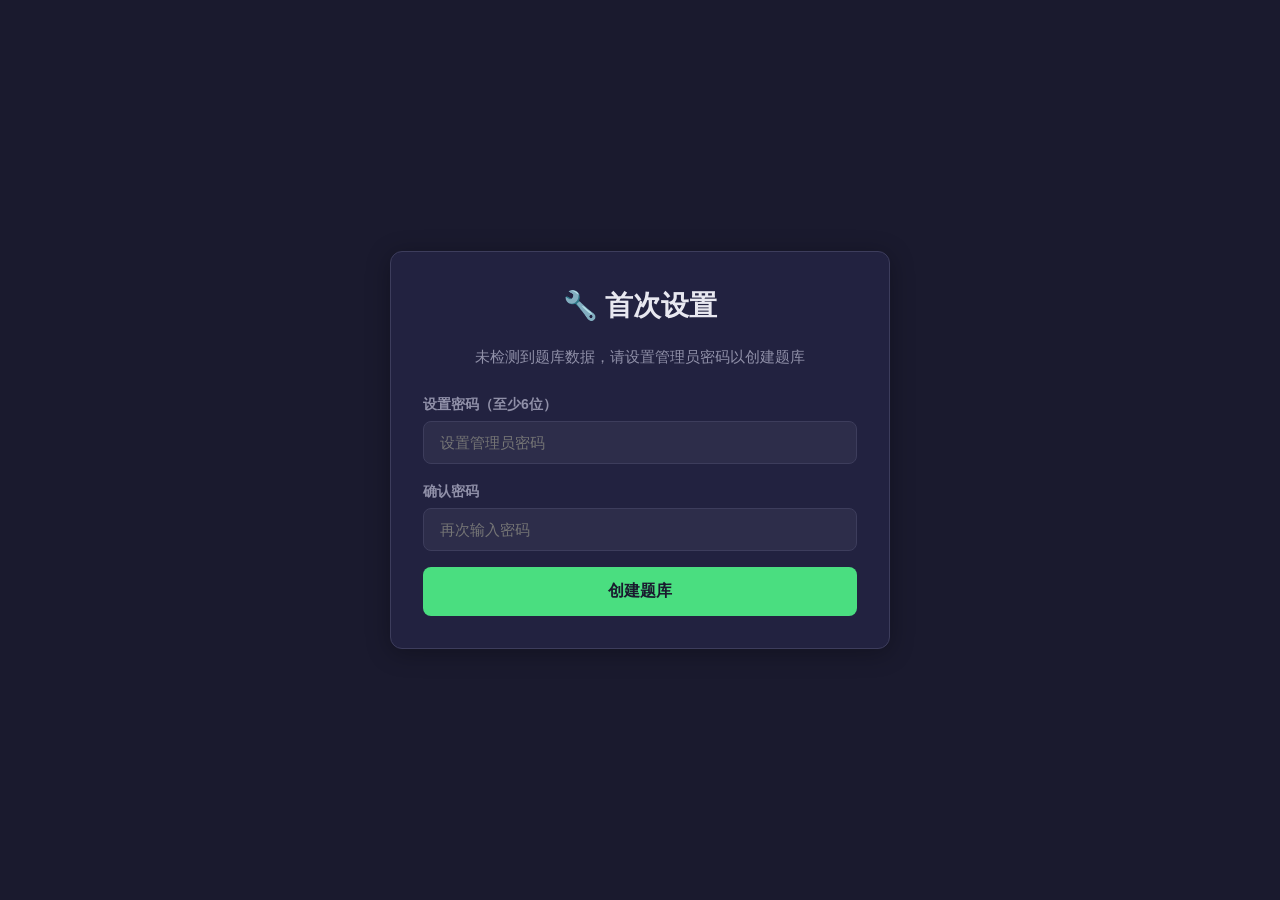
==== admin.html @ f70ece28 "feat: add admin panel and exam logic with encryption and credential verification - Implemented admin" ====
<!DOCTYPE html>
<html lang="zh-CN">
<head>
    <meta charset="UTF-8">
    <meta name="viewport" content="width=device-width, initial-scale=1.0">
    <title>管理面板 - 入群考试系统</title>
    <link rel="stylesheet" href="css/style.css">
</head>
<body>
    <!-- Loading -->
    <div id="loading-overlay" class="loading-overlay" style="display:none">
        <div class="spinner"></div>
        <p>处理中...</p>
    </div>

    <!-- Login Screen -->
    <section id="login-screen" class="screen">
        <div class="container">
            <div class="card login-card">
                <h1>🔐 管理员登录</h1>
                <p class="subtitle">输入管理员密码以管理题库</p>
                <div class="form-group">
                    <label for="login-password">管理员密码</label>
                    <input type="password" id="login-password" placeholder="请输入管理员密码">
                </div>
                <button id="login-btn" class="btn btn-primary btn-lg">登录</button>
                <p class="subtitle" style="margin-top:16px;margin-bottom:0"><a href="index.html">← 返回考试页面</a></p>
            </div>
        </div>
    </section>

    <!-- Setup Screen (First Time) -->
    <section id="setup-screen" class="screen">
        <div class="container">
            <div class="card setup-card">
                <h1>🔧 首次设置</h1>
                <p class="subtitle">未检测到题库数据，请设置管理员密码以创建题库</p>
                <div class="form-group">
                    <label for="setup-password">设置密码（至少6位）</label>
                    <input type="password" id="setup-password" placeholder="设置管理员密码" minlength="6">
                </div>
                <div class="form-group">
                    <label for="setup-password-confirm">确认密码</label>
                    <input type="password" id="setup-password-confirm" placeholder="再次输入密码">
                </div>
                <button id="setup-btn" class="btn btn-primary btn-lg">创建题库</button>
            </div>
        </div>
    </section>

    <!-- Dashboard -->
    <section id="dashboard" class="screen">
        <div class="container admin-container">
            <header class="admin-header">
                <h1>📋 考试管理面板</h1>
                <button onclick="location.reload()" class="btn btn-secondary btn-sm">退出登录</button>
            </header>

            <nav class="tab-nav">
                <button class="tab-btn active" data-tab="questions">📝 题库管理</button>
                <button class="tab-btn" data-tab="verify">🔍 凭证验证</button>
                <button class="tab-btn" data-tab="io">📦 导入导出</button>
            </nav>

            <!-- Tab: Questions -->
            <div id="tab-questions" class="tab-panel active">
                <div class="panel-header">
                    <span id="question-count">共 0 题</span>
                    <button id="add-question-btn" class="btn btn-primary btn-sm">+ 添加题目</button>
                </div>
                <div id="question-list" class="question-list"></div>
            </div>

            <!-- Tab: Verify -->
            <div id="tab-verify" class="tab-panel">
                <div class="card verify-card">
                    <h2>验证考生凭证</h2>
                    <p>输入考生提供的凭证码，验证其考试成绩真实性。凭证码格式：PASS-玩家ID-时间戳-签名</p>
                    <div class="form-group">
                        <label for="verify-code-input">凭证码</label>
                        <input type="text" id="verify-code-input" placeholder="PASS-PlayerID-1234567890-a1b2c3d4e5f6" autocomplete="off">
                    </div>
                    <button id="verify-btn" class="btn btn-primary">验证凭证</button>
                    <div id="verify-result" style="display:none"></div>
                </div>
            </div>

            <!-- Tab: Import/Export -->
            <div id="tab-io" class="tab-panel">
                <div class="card io-card">
                    <h2>导入题库</h2>
                    <p>从 JSON 文件导入题目。首次使用请导入 data/questions-initial.json 初始题库文件。</p>
                    <input type="file" id="import-file-input" accept=".json" style="display:none">
                    <button id="import-json-btn" class="btn btn-secondary">📂 选择 JSON 文件导入</button>

                    <hr class="divider">

                    <h2>导出加密文件</h2>
                    <p>生成加密的 exam.enc 和 bank.enc 文件。下载后替换 data/ 目录中的文件并部署即可生效。</p>
                    <button id="export-btn" class="btn btn-primary">🔒 导出加密文件</button>

                    <div class="deploy-steps">
                        <strong>部署步骤：</strong>
                        <ol>
                            <li>点击上方按钮导出，浏览器会下载 <code>exam.enc</code> 和 <code>bank.enc</code> 两个文件</li>
                            <li>将两个文件放入项目的 <code>data/</code> 目录中（替换旧文件）</li>
                            <li>提交并推送到 GitHub 仓库：<code>git add . &amp;&amp; git commit -m "更新题库" &amp;&amp; git push</code></li>
                            <li>GitHub Pages 自动部署完成后，考生即可使用新题库</li>
                        </ol>
                    </div>
                </div>
            </div>
        </div>
    </section>

    <!-- Question Edit Modal -->
    <div id="question-modal" class="modal">
        <div class="modal-content">
            <h2 id="modal-title">添加题目</h2>
            <div class="form-group">
                <label for="modal-category">分类</label>
                <select id="modal-category">
                    <option value="新人须知">新人须知</option>
                    <option value="基础要求">基础要求</option>
                    <option value="行为规则">行为规则</option>
                    <option value="重要规则">重要规则</option>
                    <option value="其他规定">其他规定</option>
                </select>
            </div>
            <div class="form-group">
                <label for="modal-stem">题干</label>
                <textarea id="modal-stem" rows="3" placeholder="请输入题目内容"></textarea>
            </div>
            <div class="options-edit">
                <p class="hint" style="margin-bottom:10px">选中左侧圆圈标记正确答案 ●</p>
                <div class="form-group option-edit-row">
                    <input type="radio" name="correct-answer" value="0" id="correct-0">
                    <label for="correct-0">A</label>
                    <input type="text" id="modal-option-0" placeholder="选项 A">
                </div>
                <div class="form-group option-edit-row">
                    <input type="radio" name="correct-answer" value="1" id="correct-1">
                    <label for="correct-1">B</label>
                    <input type="text" id="modal-option-1" placeholder="选项 B">
                </div>
                <div class="form-group option-edit-row">
                    <input type="radio" name="correct-answer" value="2" id="correct-2">
                    <label for="correct-2">C</label>
                    <input type="text" id="modal-option-2" placeholder="选项 C">
                </div>
                <div class="form-group option-edit-row">
                    <input type="radio" name="correct-answer" value="3" id="correct-3">
                    <label for="correct-3">D</label>
                    <input type="text" id="modal-option-3" placeholder="选项 D">
                </div>
            </div>
            <div class="modal-actions">
                <button id="modal-cancel-btn" class="btn btn-secondary">取消</button>
                <button id="modal-save-btn" class="btn btn-primary">保存</button>
            </div>
        </div>
    </div>

    <script src="js/crypto.js"></script>
    <script src="js/config.js"></script>
    <script src="js/admin.js"></script>
</body>
</html>
---- css/style.css ----
/* ===== CSS Variables ===== */
:root {
    --bg-color: #1a1a2e;
    --bg-card: #222240;
    --bg-lighter: #2d2d4a;
    --border-color: #3d3d5c;
    --text-color: #e8e8f0;
    --text-muted: #9090a8;
    --primary-color: #4ade80;
    --primary-dark: #22c55e;
    --primary-light: #86efac;
    --accent-color: #f59e0b;
    --danger-color: #f87171;
    --success-color: #4ade80;
    --error-color: #f87171;
    --font-main: 'Microsoft YaHei', 'PingFang SC', 'Noto Sans SC', sans-serif;
    --font-mono: 'Consolas', 'Courier New', monospace;
    --radius: 12px;
    --radius-sm: 8px;
    --shadow: 0 4px 24px rgba(0, 0, 0, 0.3);
}

/* ===== Reset & Base ===== */
*, *::before, *::after {
    box-sizing: border-box;
    margin: 0;
    padding: 0;
}

body {
    font-family: var(--font-main);
    background: var(--bg-color);
    color: var(--text-color);
    line-height: 1.6;
    min-height: 100vh;
    -webkit-font-smoothing: antialiased;
}

a { color: var(--primary-color); text-decoration: none; }
a:hover { text-decoration: underline; }

/* ===== Layout ===== */
.container {
    max-width: 720px;
    margin: 0 auto;
    padding: 20px;
}

.admin-container {
    max-width: 900px;
}

.screen {
    display: none;
}

.screen.active {
    display: block;
    animation: fadeIn 0.3s ease;
}

@keyframes fadeIn {
    from { opacity: 0; transform: translateY(10px); }
    to { opacity: 1; transform: translateY(0); }
}

/* Center screens for login/start/result */
#start-screen > .container,
#login-screen > .container,
#setup-screen > .container,
#result-screen > .container {
    min-height: 100vh;
    display: flex;
    align-items: center;
    justify-content: center;
}

/* ===== Cards ===== */
.card {
    background: var(--bg-card);
    border: 1px solid var(--border-color);
    border-radius: var(--radius);
    padding: 32px;
    box-shadow: var(--shadow);
}

.start-card, .login-card, .setup-card, .result-card {
    width: 100%;
    max-width: 500px;
    text-align: center;
}

/* ===== Typography ===== */
h1 {
    font-size: 28px;
    font-weight: 700;
    margin-bottom: 8px;
}

h2 {
    font-size: 22px;
    font-weight: 600;
    margin-bottom: 12px;
}

.subtitle {
    color: var(--text-muted);
    font-size: 15px;
    margin-bottom: 24px;
}

/* ===== Form Elements ===== */
.form-group {
    margin-bottom: 16px;
    text-align: left;
}

.form-group label {
    display: block;
    font-size: 14px;
    font-weight: 600;
    color: var(--text-muted);
    margin-bottom: 6px;
}

input[type="text"],
input[type="password"],
textarea,
select {
    width: 100%;
    padding: 12px 16px;
    background: var(--bg-lighter);
    border: 1px solid var(--border-color);
    border-radius: var(--radius-sm);
    color: var(--text-color);
    font-size: 15px;
    font-family: var(--font-main);
    outline: none;
    transition: border-color 0.2s;
}

input:focus, textarea:focus, select:focus {
    border-color: var(--primary-color);
}

textarea {
    resize: vertical;
    min-height: 80px;
}

select {
    cursor: pointer;
    appearance: auto;
}

/* ===== Buttons ===== */
.btn {
    display: inline-flex;
    align-items: center;
    justify-content: center;
    gap: 6px;
    padding: 10px 22px;
    border: none;
    border-radius: var(--radius-sm);
    font-size: 15px;
    font-weight: 600;
    font-family: var(--font-main);
    cursor: pointer;
    transition: all 0.2s;
    text-decoration: none;
}

.btn:hover { filter: brightness(1.1); transform: translateY(-1px); }
.btn:active { transform: translateY(0); }
.btn:disabled { opacity: 0.5; cursor: not-allowed; transform: none; }

.btn-sm { padding: 6px 14px; font-size: 13px; }
.btn-lg { padding: 14px 32px; font-size: 16px; width: 100%; }

.btn-primary { background: var(--primary-color); color: var(--bg-color); }
.btn-secondary { background: var(--bg-lighter); color: var(--text-color); border: 1px solid var(--border-color); }
.btn-accent { background: var(--accent-color); color: #1a1a2e; }
.btn-danger { background: var(--danger-color); color: #fff; }

.btn-icon {
    background: none;
    border: none;
    cursor: pointer;
    padding: 4px 8px;
    border-radius: 6px;
    font-size: 16px;
    transition: background 0.2s;
}
.btn-icon:hover { background: var(--bg-lighter); }

/* ===== Start Screen ===== */
.start-card h1 { margin-bottom: 4px; }

.exam-info {
    display: flex;
    flex-wrap: wrap;
    justify-content: center;
    gap: 10px;
    margin-top: 24px;
}

.info-item {
    padding: 8px 16px;
    background: var(--bg-lighter);
    border-radius: 20px;
    font-size: 14px;
    color: var(--text-muted);
}

/* ===== Exam Screen ===== */
.exam-card {
    margin-top: 20px;
}

.exam-header {
    display: flex;
    align-items: center;
    justify-content: space-between;
    margin-bottom: 12px;
}

.exam-header span:first-child {
    font-weight: 700;
    font-size: 16px;
}

.category-tag {
    display: inline-block;
    padding: 3px 10px;
    border-radius: 12px;
    font-size: 12px;
    background: var(--primary-dark);
    color: #fff;
}

/* Progress Bar */
.progress-bar {
    width: 100%;
    height: 6px;
    background: var(--bg-lighter);
    border-radius: 3px;
    overflow: hidden;
    margin-bottom: 6px;
}

.progress-fill {
    height: 100%;
    background: linear-gradient(90deg, var(--primary-color), var(--primary-light));
    border-radius: 3px;
    transition: width 0.3s ease;
    width: 0%;
}

.progress-text {
    font-size: 13px;
    color: var(--text-muted);
    text-align: right;
    margin-bottom: 20px;
}

/* Question */
.question-stem {
    font-size: 18px;
    font-weight: 600;
    line-height: 1.6;
    margin-bottom: 20px;
    color: var(--text-color);
}

/* Options */
.options-container {
    margin-bottom: 24px;
}

.option {
    display: flex;
    align-items: center;
    padding: 14px 18px;
    margin-bottom: 10px;
    border: 2px solid var(--border-color);
    border-radius: 10px;
    cursor: pointer;
    transition: all 0.2s ease;
    user-select: none;
}

.option:hover {
    border-color: var(--primary-color);
    background: rgba(74, 222, 128, 0.05);
}

.option.selected {
    border-color: var(--primary-color);
    background: rgba(74, 222, 128, 0.1);
}

.option-label {
    display: flex;
    align-items: center;
    justify-content: center;
    width: 32px;
    height: 32px;
    border-radius: 50%;
    background: var(--bg-lighter);
    margin-right: 14px;
    font-weight: bold;
    font-size: 14px;
    flex-shrink: 0;
    transition: all 0.2s;
}

.option.selected .option-label {
    background: var(--primary-color);
    color: var(--bg-color);
}

.option-text {
    word-break: break-word;
    line-height: 1.5;
    font-size: 15px;
}

/* Question Navigation */
.exam-controls {
    display: flex;
    align-items: center;
    gap: 12px;
    flex-wrap: wrap;
}

.question-nav {
    display: flex;
    gap: 5px;
    flex-wrap: wrap;
    justify-content: center;
    flex: 1;
}

.nav-dot {
    width: 28px;
    height: 28px;
    display: flex;
    align-items: center;
    justify-content: center;
    border-radius: 50%;
    font-size: 11px;
    cursor: pointer;
    border: 2px solid var(--border-color);
    background: var(--bg-color);
    color: var(--text-muted);
    transition: all 0.2s;
}

.nav-dot.current {
    border-color: var(--primary-color);
    background: var(--primary-color);
    color: var(--bg-color);
    font-weight: bold;
}

.nav-dot.answered {
    border-color: var(--primary-color);
    color: var(--primary-color);
}

.nav-dot:hover {
    border-color: var(--primary-light);
}

/* ===== Result Screen ===== */
.result-card { max-width: 560px; }

.result-status {
    font-size: 28px;
    margin-bottom: 8px;
}
.result-status.pass { color: var(--success-color); }
.result-status.fail { color: var(--error-color); }

.score-display {
    text-align: center;
    margin: 20px 0;
}

.score-number {
    font-size: 80px;
    font-weight: 800;
    line-height: 1;
}

.score-label {
    font-size: 24px;
    color: var(--text-muted);
    margin-left: 4px;
}

.result-correct {
    text-align: center;
    color: var(--text-muted);
    font-size: 16px;
    margin-bottom: 8px;
}

.result-message {
    text-align: center;
    color: var(--text-muted);
    font-size: 15px;
    line-height: 1.6;
}

/* Credential */
.credential-section {
    margin-top: 28px;
    text-align: left;
}

.credential-info {
    margin-bottom: 12px;
}
.credential-info p {
    margin: 4px 0;
    font-size: 14px;
    color: var(--text-muted);
}
.credential-info strong {
    color: var(--text-color);
}

.credential-code-box {
    background: var(--bg-color);
    border: 1px solid var(--border-color);
    border-radius: var(--radius-sm);
    padding: 16px;
    margin: 16px 0;
}
.credential-code-box label {
    font-size: 13px;
    color: var(--text-muted);
    display: block;
    margin-bottom: 8px;
}
.credential-code-box code {
    display: block;
    padding: 12px;
    background: #0d1117;
    border: 1px solid #30363d;
    border-radius: 6px;
    font-family: var(--font-mono);
    font-size: 14px;
    color: #58a6ff;
    word-break: break-all;
    user-select: all;
}

.credential-actions {
    display: flex;
    gap: 12px;
    margin-top: 16px;
    flex-wrap: wrap;
}
.credential-actions .btn { flex: 1; min-width: 160px; }

.credential-hint {
    margin-top: 16px;
    text-align: center;
    color: var(--text-muted);
    font-size: 13px;
}

.fail-section {
    margin-top: 28px;
    text-align: center;
}

/* ===== Admin: Login & Setup ===== */
.login-card h1, .setup-card h1 {
    margin-bottom: 16px;
}

/* ===== Admin: Dashboard ===== */
.admin-header {
    display: flex;
    align-items: center;
    justify-content: space-between;
    margin-bottom: 24px;
    padding-bottom: 16px;
    border-bottom: 1px solid var(--border-color);
}
.admin-header h1 { margin-bottom: 0; font-size: 24px; }

/* Tabs */
.tab-nav {
    display: flex;
    gap: 4px;
    margin-bottom: 24px;
    border-bottom: 2px solid var(--border-color);
    overflow-x: auto;
}

.tab-btn {
    padding: 10px 20px;
    background: none;
    border: none;
    color: var(--text-muted);
    cursor: pointer;
    font-size: 15px;
    font-family: var(--font-main);
    border-bottom: 2px solid transparent;
    margin-bottom: -2px;
    transition: all 0.2s;
    white-space: nowrap;
}
.tab-btn:hover { color: var(--text-color); }
.tab-btn.active {
    color: var(--primary-color);
    border-bottom-color: var(--primary-color);
}

.tab-panel { display: none; }
.tab-panel.active { display: block; animation: fadeIn 0.2s ease; }

/* Panel Header */
.panel-header {
    display: flex;
    align-items: center;
    justify-content: space-between;
    margin-bottom: 16px;
}
.panel-header span {
    color: var(--text-muted);
    font-size: 14px;
}

/* Question List */
.question-list {
    display: flex;
    flex-direction: column;
    gap: 12px;
}

.question-item {
    background: var(--bg-card);
    border: 1px solid var(--border-color);
    border-radius: var(--radius-sm);
    padding: 16px;
    transition: border-color 0.2s;
}
.question-item:hover { border-color: var(--primary-dark); }

.question-item-header {
    display: flex;
    align-items: center;
    gap: 10px;
    margin-bottom: 8px;
}

.question-index {
    font-weight: bold;
    color: var(--text-muted);
    font-size: 14px;
    min-width: 32px;
}

.question-category-tag {
    display: inline-block;
    padding: 2px 8px;
    border-radius: 4px;
    font-size: 12px;
    background: var(--primary-dark);
    color: #fff;
}

.question-actions {
    margin-left: auto;
    display: flex;
    gap: 4px;
}

.question-stem-preview {
    font-size: 15px;
    color: var(--text-color);
    margin-bottom: 10px;
    line-height: 1.5;
}

.question-options-preview {
    display: grid;
    grid-template-columns: 1fr 1fr;
    gap: 4px 20px;
    font-size: 13px;
    color: var(--text-muted);
    line-height: 1.4;
}
.question-options-preview span {
    word-break: break-word;
}
.correct-option {
    color: var(--primary-color);
    font-weight: 600;
}

.empty-state {
    text-align: center;
    padding: 60px 20px;
    color: var(--text-muted);
}
.empty-state p:first-child {
    font-size: 18px;
    margin-bottom: 8px;
}

/* ===== Admin: Modal ===== */
.modal {
    display: none;
    position: fixed;
    top: 0; left: 0; right: 0; bottom: 0;
    background: rgba(0, 0, 0, 0.6);
    z-index: 1000;
    align-items: center;
    justify-content: center;
    padding: 20px;
}
.modal.show { display: flex; }

.modal-content {
    background: var(--bg-card);
    border: 1px solid var(--border-color);
    border-radius: var(--radius);
    padding: 28px;
    width: 100%;
    max-width: 600px;
    max-height: 90vh;
    overflow-y: auto;
    box-shadow: 0 8px 40px rgba(0, 0, 0, 0.5);
}
.modal-content h2 { margin-bottom: 20px; }

.options-edit {
    margin-bottom: 16px;
}

.option-edit-row {
    display: flex;
    align-items: center;
    gap: 10px;
    margin-bottom: 10px;
}
.option-edit-row input[type="radio"] {
    width: auto;
    margin: 0;
    cursor: pointer;
    accent-color: var(--primary-color);
}
.option-edit-row > label {
    font-weight: bold;
    min-width: 20px;
    margin-bottom: 0;
}
.option-edit-row input[type="text"] {
    flex: 1;
}

.hint {
    font-size: 13px;
    color: var(--text-muted);
    margin-top: 4px;
}

.modal-actions {
    display: flex;
    gap: 12px;
    justify-content: flex-end;
    margin-top: 20px;
}

/* ===== Admin: Verify ===== */
.verify-card h2, .io-card h2 {
    margin-bottom: 8px;
}
.verify-card > p, .io-card > p {
    color: var(--text-muted);
    font-size: 14px;
    margin-bottom: 20px;
}

.verify-success, .verify-fail {
    display: flex;
    align-items: flex-start;
    gap: 16px;
    padding: 20px;
    border-radius: 10px;
    margin-top: 20px;
}
.verify-success {
    background: rgba(74, 222, 128, 0.08);
    border: 1px solid rgba(74, 222, 128, 0.25);
}
.verify-fail {
    background: rgba(248, 113, 113, 0.08);
    border: 1px solid rgba(248, 113, 113, 0.25);
}
.verify-icon { font-size: 36px; flex-shrink: 0; }
.verify-info h3 { margin: 0 0 8px; font-size: 18px; }
.verify-info p { margin: 4px 0; font-size: 14px; color: var(--text-muted); }
.verify-info strong { color: var(--text-color); }
.verify-success h3 { color: var(--success-color); }
.verify-fail h3 { color: var(--error-color); }

/* ===== Admin: IO ===== */
.divider {
    border: none;
    border-top: 1px solid var(--border-color);
    margin: 28px 0;
}

.deploy-steps {
    background: var(--bg-lighter);
    border-radius: var(--radius-sm);
    padding: 16px 20px;
    margin-top: 16px;
    font-size: 14px;
    color: var(--text-muted);
    line-height: 1.8;
}
.deploy-steps ol { padding-left: 20px; }
.deploy-steps code {
    background: var(--bg-color);
    padding: 2px 6px;
    border-radius: 4px;
    font-family: var(--font-mono);
    font-size: 13px;
    color: var(--primary-color);
}

/* ===== Toast ===== */
.toast {
    position: fixed;
    top: -60px;
    left: 50%;
    transform: translateX(-50%);
    padding: 12px 24px;
    border-radius: var(--radius-sm);
    font-size: 14px;
    font-weight: 600;
    z-index: 10000;
    transition: top 0.3s ease;
    white-space: nowrap;
    max-width: 90vw;
    text-align: center;
}
.toast.show { top: 20px; }
.toast.success { background: #065f46; color: #6ee7b7; border: 1px solid #059669; }
.toast.error { background: #7f1d1d; color: #fca5a5; border: 1px solid #b91c1c; }

/* ===== Loading ===== */
.loading-overlay {
    position: fixed;
    top: 0; left: 0; right: 0; bottom: 0;
    background: rgba(0, 0, 0, 0.7);
    display: flex;
    flex-direction: column;
    align-items: center;
    justify-content: center;
    z-index: 9999;
    color: var(--text-color);
    gap: 16px;
}

.spinner {
    width: 44px;
    height: 44px;
    border: 4px solid rgba(255, 255, 255, 0.15);
    border-top-color: var(--primary-color);
    border-radius: 50%;
    animation: spin 0.8s linear infinite;
}

@keyframes spin { to { transform: rotate(360deg); } }

/* ===== Footer ===== */
.site-footer {
    text-align: center;
    padding: 40px 20px;
}
.admin-link {
    color: var(--text-muted);
    text-decoration: none;
    font-size: 13px;
    opacity: 0.4;
    transition: opacity 0.2s;
}
.admin-link:hover { opacity: 1; text-decoration: none; }

/* ===== Responsive ===== */
@media (max-width: 640px) {
    .container { padding: 12px; }
    .card { padding: 20px; }
    h1 { font-size: 22px; }

    .exam-controls { justify-content: center; }
    .question-nav { order: 3; width: 100%; }

    .question-options-preview { grid-template-columns: 1fr; }

    .credential-actions { flex-direction: column; }
    .credential-actions .btn { min-width: auto; }

    .admin-header { flex-direction: column; gap: 12px; text-align: center; }
    .tab-btn { padding: 8px 14px; font-size: 14px; }

    .modal-content { padding: 20px; }
    .option-edit-row { flex-wrap: wrap; }

    .score-number { font-size: 60px; }

    .option { padding: 12px 14px; }
}
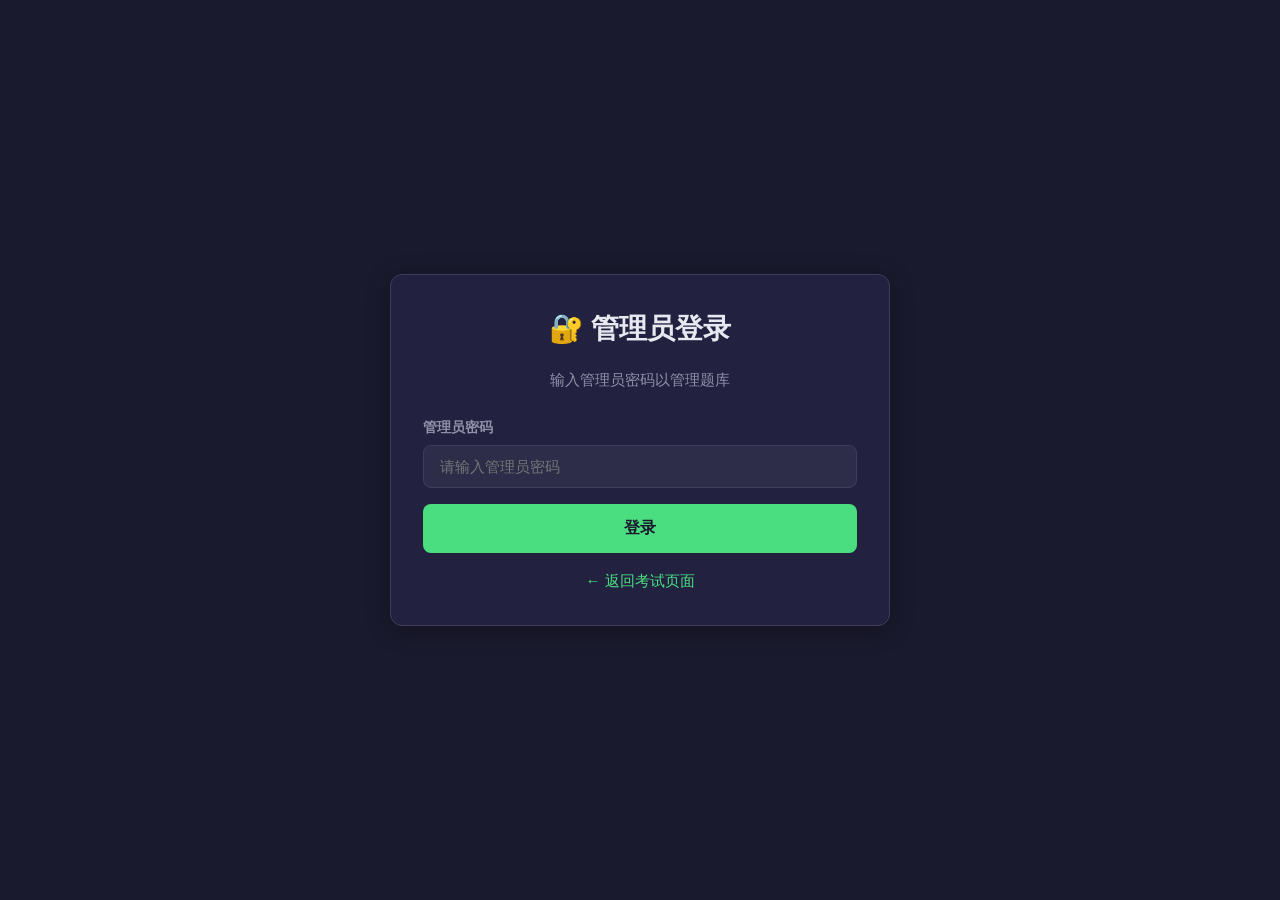
==== commit cb25df6a: "feat: Implement GitHub sync functionality with Cloudflare Worker - Added GitHubSync module for manag" ====
--- a/admin.html
+++ b/admin.html
@@ -60,6 +60,7 @@
                 <button class="tab-btn active" data-tab="questions">📝 题库管理</button>
                 <button class="tab-btn" data-tab="verify">🔍 凭证验证</button>
                 <button class="tab-btn" data-tab="io">📦 导入导出</button>
+                <button class="tab-btn" data-tab="sync">☁️ 云端同步</button>
             </nav>
 
             <!-- Tab: Questions -->
@@ -95,17 +96,46 @@
 
                     <hr class="divider">
 
-                    <h2>导出加密文件</h2>
-                    <p>生成加密的 exam.enc 和 bank.enc 文件。下载后替换 data/ 目录中的文件并部署即可生效。</p>
-                    <button id="export-btn" class="btn btn-primary">🔒 导出加密文件</button>
+                    <h2>导出 / 发布题库</h2>
+                    <p>加密并发布题库。如已配置云端同步，将直接推送到 GitHub；否则下载到本地。</p>
+                    <span id="sync-status-badge" class="sync-badge disconnected">未配置</span>
+                    <button id="export-btn" class="btn btn-primary">🔒 加密并发布</button>
 
                     <div class="deploy-steps">
-                        <strong>部署步骤：</strong>
+                        <strong>工作模式：</strong>
                         <ol>
-                            <li>点击上方按钮导出，浏览器会下载 <code>exam.enc</code> 和 <code>bank.enc</code> 两个文件</li>
-                            <li>将两个文件放入项目的 <code>data/</code> 目录中（替换旧文件）</li>
-                            <li>提交并推送到 GitHub 仓库：<code>git add . &amp;&amp; git commit -m "更新题库" &amp;&amp; git push</code></li>
-                            <li>GitHub Pages 自动部署完成后，考生即可使用新题库</li>
+                            <li><strong>云端模式</strong>（推荐）：在「☁️ 云端同步」页配置 Worker 后，点击上方按钮直接推送到 GitHub，Pages 1-2 分钟后自动更新</li>
+                            <li><strong>本地模式</strong>：未配置 Worker 时，下载文件 → 放入 data/ → git push</li>
+                        </ol>
+                    </div>
+                </div>
+            </div>
+
+            <!-- Tab: Sync -->
+            <div id="tab-sync" class="tab-panel">
+                <div class="card sync-card">
+                    <h2>☁️ 云端同步配置</h2>
+                    <p>配置 Cloudflare Worker 代理后，导出操作将直接推送到 GitHub 仓库，无需手动下载和 git push。</p>
+                    <div id="sync-current-info" class="sync-info"></div>
+                    <div class="form-group">
+                        <label for="sync-worker-url">Worker 地址</label>
+                        <input type="url" id="sync-worker-url" placeholder="https://exam-sync.your-subdomain.workers.dev">
+                    </div>
+                    <div class="form-group">
+                        <label for="sync-admin-secret">管理员通信密钥</label>
+                        <input type="password" id="sync-admin-secret" placeholder="与 Worker 环境变量 ADMIN_SECRET 一致">
+                    </div>
+                    <div class="btn-group">
+                        <button id="sync-save-btn" class="btn btn-primary">保存配置</button>
+                        <button id="sync-test-btn" class="btn btn-secondary">测试连接</button>
+                        <button id="sync-clear-btn" class="btn btn-danger">清除配置</button>
+                    </div>
+                    <div class="deploy-steps" style="margin-top: 20px">
+                        <strong>工作原理：</strong>
+                        <ol>
+                            <li>Cloudflare Worker 持有 GitHub PAT，浏览器不接触 token</li>
+                            <li>管理员通信密钥用于验证请求身份，防止他人调用 Worker</li>
+                            <li>导出时数据流：浏览器 → Worker → GitHub API → 仓库 → Pages 自动部署</li>
                         </ol>
                     </div>
                 </div>
@@ -163,6 +193,7 @@
 
     <script src="js/crypto.js"></script>
     <script src="js/config.js"></script>
+    <script src="js/github-sync.js"></script>
     <script src="js/admin.js"></script>
 </body>
 </html>
--- a/css/style.css
+++ b/css/style.css
@@ -757,6 +757,34 @@
 .toast.success { background: #065f46; color: #6ee7b7; border: 1px solid #059669; }
 .toast.error { background: #7f1d1d; color: #fca5a5; border: 1px solid #b91c1c; }
 
+/* ===== Sync Status Badge ===== */
+.sync-badge {
+    display: inline-block;
+    padding: 4px 12px;
+    border-radius: 20px;
+    font-size: 12px;
+    font-weight: 600;
+    margin-bottom: 12px;
+}
+.sync-badge.connected { background: #065f46; color: #6ee7b7; }
+.sync-badge.disconnected { background: #44403c; color: #a8a29e; }
+
+.sync-info { margin-bottom: 16px; }
+.sync-info code {
+    background: var(--bg-lighter);
+    padding: 2px 6px;
+    border-radius: 4px;
+    font-family: var(--font-mono);
+    font-size: 12px;
+    word-break: break-all;
+}
+
+.sync-card .btn-group {
+    display: flex;
+    gap: 10px;
+    flex-wrap: wrap;
+}
+
 /* ===== Loading ===== */
 .loading-overlay {
     position: fixed;
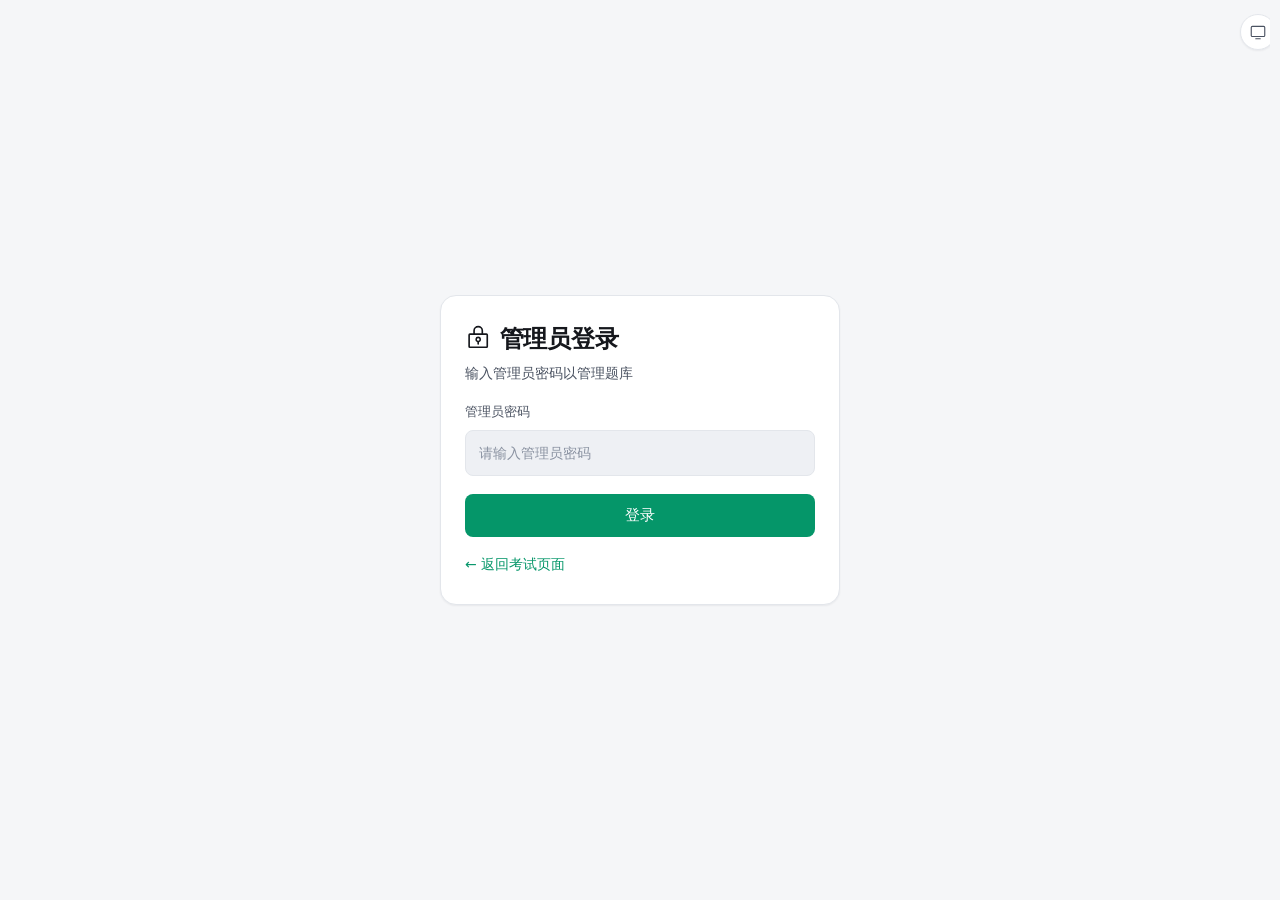
==== commit a357bd03: "前端视觉重写：设计令牌 + 内联 SVG 图标 + 浅深主题 css/style.css 整文件重写为设计令牌驱动（浅/深双主题、系统字体栈 + 等宽数字），emoji 全部替换为内联 Phospho" ====
--- a/admin.html
+++ b/admin.html
@@ -4,9 +4,15 @@
     <meta charset="UTF-8">
     <meta name="viewport" content="width=device-width, initial-scale=1.0">
     <title>管理面板 - 入群考试系统</title>
+    <meta name="color-scheme" content="light dark">
+    <meta name="theme-color" content="#f5f6f8" media="(prefers-color-scheme: light)">
+    <meta name="theme-color" content="#0e1013" media="(prefers-color-scheme: dark)">
+    <link rel="icon" href="data:image/svg+xml,%3Csvg xmlns='http://www.w3.org/2000/svg' viewBox='0 0 256 256'%3E%3Crect width='256' height='256' rx='56' fill='%23059669'/%3E%3Cpath d='M72 132l40 40 72-88' fill='none' stroke='%23fff' stroke-width='24' stroke-linecap='round' stroke-linejoin='round'/%3E%3C/svg%3E">
     <link rel="stylesheet" href="css/style.css">
+    <script src="js/theme.js"></script>
 </head>
 <body>
+<svg class="icon-sprite" aria-hidden="true"><symbol id="i-cube" viewBox="0 0 256 256"><path fill="currentColor" d="m223.68 66.15l-88-48.15a15.88 15.88 0 0 0-15.36 0l-88 48.17a16 16 0 0 0-8.32 14v95.64a16 16 0 0 0 8.32 14l88 48.17a15.88 15.88 0 0 0 15.36 0l88-48.17a16 16 0 0 0 8.32-14V80.18a16 16 0 0 0-8.32-14.03M128 32l80.34 44L128 120L47.66 76ZM40 90l80 43.78v85.79l-80-43.75Zm96 129.57v-85.75L216 90v85.78Z"/></symbol><symbol id="i-list-checks" viewBox="0 0 256 256"><path fill="currentColor" d="M224 128a8 8 0 0 1-8 8h-88a8 8 0 0 1 0-16h88a8 8 0 0 1 8 8m-96-56h88a8 8 0 0 0 0-16h-88a8 8 0 0 0 0 16m88 112h-88a8 8 0 0 0 0 16h88a8 8 0 0 0 0-16M82.34 42.34L56 68.69L45.66 58.34a8 8 0 0 0-11.32 11.32l16 16a8 8 0 0 0 11.32 0l32-32a8 8 0 0 0-11.32-11.32m0 64L56 132.69l-10.34-10.35a8 8 0 0 0-11.32 11.32l16 16a8 8 0 0 0 11.32 0l32-32a8 8 0 0 0-11.32-11.32m0 64L56 196.69l-10.34-10.35a8 8 0 0 0-11.32 11.32l16 16a8 8 0 0 0 11.32 0l32-32a8 8 0 0 0-11.32-11.32"/></symbol><symbol id="i-seal-check" viewBox="0 0 256 256"><path fill="currentColor" d="M225.86 102.82c-3.77-3.94-7.67-8-9.14-11.57c-1.36-3.27-1.44-8.69-1.52-13.94c-.15-9.76-.31-20.82-8-28.51s-18.75-7.85-28.51-8c-5.25-.08-10.67-.16-13.94-1.52c-3.56-1.47-7.63-5.37-11.57-9.14C146.28 23.51 138.44 16 128 16s-18.27 7.51-25.18 14.14c-3.94 3.77-8 7.67-11.57 9.14c-3.25 1.36-8.69 1.44-13.94 1.52c-9.76.15-20.82.31-28.51 8s-7.8 18.75-8 28.51c-.08 5.25-.16 10.67-1.52 13.94c-1.47 3.56-5.37 7.63-9.14 11.57C23.51 109.72 16 117.56 16 128s7.51 18.27 14.14 25.18c3.77 3.94 7.67 8 9.14 11.57c1.36 3.27 1.44 8.69 1.52 13.94c.15 9.76.31 20.82 8 28.51s18.75 7.85 28.51 8c5.25.08 10.67.16 13.94 1.52c3.56 1.47 7.63 5.37 11.57 9.14c6.9 6.63 14.74 14.14 25.18 14.14s18.27-7.51 25.18-14.14c3.94-3.77 8-7.67 11.57-9.14c3.27-1.36 8.69-1.44 13.94-1.52c9.76-.15 20.82-.31 28.51-8s7.85-18.75 8-28.51c.08-5.25.16-10.67 1.52-13.94c1.47-3.56 5.37-7.63 9.14-11.57c6.63-6.9 14.14-14.74 14.14-25.18s-7.51-18.27-14.14-25.18m-11.55 39.29c-4.79 5-9.75 10.17-12.38 16.52c-2.52 6.1-2.63 13.07-2.73 19.82c-.1 7-.21 14.33-3.32 17.43s-10.39 3.22-17.43 3.32c-6.75.1-13.72.21-19.82 2.73c-6.35 2.63-11.52 7.59-16.52 12.38S132 224 128 224s-9.15-4.92-14.11-9.69s-10.17-9.75-16.52-12.38c-6.1-2.52-13.07-2.63-19.82-2.73c-7-.1-14.33-.21-17.43-3.32s-3.22-10.39-3.32-17.43c-.1-6.75-.21-13.72-2.73-19.82c-2.63-6.35-7.59-11.52-12.38-16.52S32 132 32 128s4.92-9.15 9.69-14.11s9.75-10.17 12.38-16.52c2.52-6.1 2.63-13.07 2.73-19.82c.1-7 .21-14.33 3.32-17.43s10.39-3.22 17.43-3.32c6.75-.1 13.72-.21 19.82-2.73c6.35-2.63 11.52-7.59 16.52-12.38S124 32 128 32s9.15 4.92 14.11 9.69s10.17 9.75 16.52 12.38c6.1 2.52 13.07 2.63 19.82 2.73c7 .1 14.33.21 17.43 3.32s3.22 10.39 3.32 17.43c.1 6.75.21 13.72 2.73 19.82c2.63 6.35 7.59 11.52 12.38 16.52S224 124 224 128s-4.92 9.15-9.69 14.11m-40.65-43.77a8 8 0 0 1 0 11.32l-56 56a8 8 0 0 1-11.32 0l-24-24a8 8 0 0 1 11.32-11.32L112 148.69l50.34-50.35a8 8 0 0 1 11.32 0"/></symbol><symbol id="i-check-circle" viewBox="0 0 256 256"><path fill="currentColor" d="M173.66 98.34a8 8 0 0 1 0 11.32l-56 56a8 8 0 0 1-11.32 0l-24-24a8 8 0 0 1 11.32-11.32L112 148.69l50.34-50.35a8 8 0 0 1 11.32 0M232 128A104 104 0 1 1 128 24a104.11 104.11 0 0 1 104 104m-16 0a88 88 0 1 0-88 88a88.1 88.1 0 0 0 88-88"/></symbol><symbol id="i-copy" viewBox="0 0 256 256"><path fill="currentColor" d="M216 32H88a8 8 0 0 0-8 8v40H40a8 8 0 0 0-8 8v128a8 8 0 0 0 8 8h128a8 8 0 0 0 8-8v-40h40a8 8 0 0 0 8-8V40a8 8 0 0 0-8-8m-56 176H48V96h112Zm48-48h-32V88a8 8 0 0 0-8-8H96V48h112Z"/></symbol><symbol id="i-image" viewBox="0 0 256 256"><path fill="currentColor" d="M216 40H40a16 16 0 0 0-16 16v144a16 16 0 0 0 16 16h176a16 16 0 0 0 16-16V56a16 16 0 0 0-16-16m0 16v102.75l-26.07-26.06a16 16 0 0 0-22.63 0l-20 20l-44-44a16 16 0 0 0-22.62 0L40 149.37V56ZM40 172l52-52l80 80H40Zm176 28h-21.37l-36-36l20-20L216 181.38zm-72-100a12 12 0 1 1 12 12a12 12 0 0 1-12-12"/></symbol><symbol id="i-arrows-clockwise" viewBox="0 0 256 256"><path fill="currentColor" d="M224 48v48a8 8 0 0 1-8 8h-48a8 8 0 0 1 0-16h28.69l-14.63-14.63a79.56 79.56 0 0 0-56.13-23.43h-.45a79.52 79.52 0 0 0-55.89 22.77a8 8 0 0 1-11.18-11.44a96 96 0 0 1 135 .79L208 76.69V48a8 8 0 0 1 16 0m-37.59 135.29a80 80 0 0 1-112.47-.66L59.31 168H88a8 8 0 0 0 0-16H40a8 8 0 0 0-8 8v48a8 8 0 0 0 16 0v-28.69l14.63 14.63A95.43 95.43 0 0 0 130 222.06h.53a95.36 95.36 0 0 0 67.07-27.33a8 8 0 0 0-11.18-11.44Z"/></symbol><symbol id="i-lock-key" viewBox="0 0 256 256"><path fill="currentColor" d="M128 112a28 28 0 0 0-8 54.83V184a8 8 0 0 0 16 0v-17.17a28 28 0 0 0-8-54.83m0 40a12 12 0 1 1 12-12a12 12 0 0 1-12 12m80-72h-32V56a48 48 0 0 0-96 0v24H48a16 16 0 0 0-16 16v112a16 16 0 0 0 16 16h160a16 16 0 0 0 16-16V96a16 16 0 0 0-16-16M96 56a32 32 0 0 1 64 0v24H96Zm112 152H48V96h160z"/></symbol><symbol id="i-wrench" viewBox="0 0 256 256"><path fill="currentColor" d="M226.76 69a8 8 0 0 0-12.84-2.88l-40.3 37.19l-17.23-3.7l-3.7-17.23l37.19-40.3A8 8 0 0 0 187 29.24A72 72 0 0 0 88 96a72.3 72.3 0 0 0 6 28.94L33.79 177c-.15.12-.29.26-.43.39a32 32 0 0 0 45.26 45.26c.13-.13.27-.28.39-.42L131.06 162A72 72 0 0 0 232 96a71.6 71.6 0 0 0-5.24-27M160 152a56.14 56.14 0 0 1-27.07-7a8 8 0 0 0-9.92 1.77l-55.9 64.74a16 16 0 0 1-22.62-22.62L109.18 133a8 8 0 0 0 1.77-9.93a56 56 0 0 1 58.36-82.31l-31.2 33.81a8 8 0 0 0-1.94 7.1l5.66 26.33a8 8 0 0 0 6.14 6.14l26.35 5.66a8 8 0 0 0 7.1-1.94l33.81-31.2A56.06 56.06 0 0 1 160 152"/></symbol><symbol id="i-clipboard-text" viewBox="0 0 256 256"><path fill="currentColor" d="M168 152a8 8 0 0 1-8 8H96a8 8 0 0 1 0-16h64a8 8 0 0 1 8 8m-8-40H96a8 8 0 0 0 0 16h64a8 8 0 0 0 0-16m56-64v168a16 16 0 0 1-16 16H56a16 16 0 0 1-16-16V48a16 16 0 0 1 16-16h36.26a47.92 47.92 0 0 1 71.48 0H200a16 16 0 0 1 16 16M96 64h64a32 32 0 0 0-64 0m104-16h-26.75A47.9 47.9 0 0 1 176 64v8a8 8 0 0 1-8 8H88a8 8 0 0 1-8-8v-8a47.9 47.9 0 0 1 2.75-16H56v168h144Z"/></symbol><symbol id="i-magnifying-glass" viewBox="0 0 256 256"><path fill="currentColor" d="m229.66 218.34l-50.07-50.06a88.11 88.11 0 1 0-11.31 11.31l50.06 50.07a8 8 0 0 0 11.32-11.32M40 112a72 72 0 1 1 72 72a72.08 72.08 0 0 1-72-72"/></symbol><symbol id="i-package" viewBox="0 0 256 256"><path fill="currentColor" d="m223.68 66.15l-88-48.15a15.88 15.88 0 0 0-15.36 0l-88 48.17a16 16 0 0 0-8.32 14v95.64a16 16 0 0 0 8.32 14l88 48.17a15.88 15.88 0 0 0 15.36 0l88-48.17a16 16 0 0 0 8.32-14V80.18a16 16 0 0 0-8.32-14.03M128 32l80.34 44l-29.77 16.3l-80.35-44Zm0 88L47.66 76l33.9-18.56l80.34 44ZM40 90l80 43.78v85.79l-80-43.75Zm176 85.78l-80 43.79v-85.75l32-17.51V152a8 8 0 0 0 16 0v-44.45L216 90v85.77Z"/></symbol><symbol id="i-cloud" viewBox="0 0 256 256"><path fill="currentColor" d="M160 40a88.09 88.09 0 0 0-78.71 48.67A64 64 0 1 0 72 216h88a88 88 0 0 0 0-176m0 160H72a48 48 0 0 1 0-96c1.1 0 2.2 0 3.29.11A88 88 0 0 0 72 128a8 8 0 0 0 16 0a72 72 0 1 1 72 72"/></symbol><symbol id="i-warning" viewBox="0 0 256 256"><path fill="currentColor" d="M236.8 188.09L149.35 36.22a24.76 24.76 0 0 0-42.7 0L19.2 188.09a23.51 23.51 0 0 0 0 23.72A24.35 24.35 0 0 0 40.55 224h174.9a24.35 24.35 0 0 0 21.33-12.19a23.51 23.51 0 0 0 .02-23.72m-13.87 15.71a8.5 8.5 0 0 1-7.48 4.2H40.55a8.5 8.5 0 0 1-7.48-4.2a7.59 7.59 0 0 1 0-7.72l87.45-151.87a8.75 8.75 0 0 1 15 0l87.45 151.87a7.59 7.59 0 0 1-.04 7.72M120 144v-40a8 8 0 0 1 16 0v40a8 8 0 0 1-16 0m20 36a12 12 0 1 1-12-12a12 12 0 0 1 12 12"/></symbol><symbol id="i-folder-open" viewBox="0 0 256 256"><path fill="currentColor" d="M245 110.64a16 16 0 0 0-13-6.64h-16V88a16 16 0 0 0-16-16h-69.33l-27.73-20.8a16.14 16.14 0 0 0-9.6-3.2H40a16 16 0 0 0-16 16v144a8 8 0 0 0 8 8h179.1a8 8 0 0 0 7.59-5.47l28.49-85.47a16.05 16.05 0 0 0-2.18-14.42M93.34 64l29.86 22.4A8 8 0 0 0 128 88h72v16H69.77a16 16 0 0 0-15.18 10.94L40 158.7V64Zm112 136H43.1l26.67-80H232Z"/></symbol><symbol id="i-lock" viewBox="0 0 256 256"><path fill="currentColor" d="M208 80h-32V56a48 48 0 0 0-96 0v24H48a16 16 0 0 0-16 16v112a16 16 0 0 0 16 16h160a16 16 0 0 0 16-16V96a16 16 0 0 0-16-16M96 56a32 32 0 0 1 64 0v24H96Zm112 152H48V96h160zm-68-56a12 12 0 1 1-12-12a12 12 0 0 1 12 12"/></symbol><symbol id="i-confetti" viewBox="0 0 256 256"><path fill="currentColor" d="M111.49 52.63a15.8 15.8 0 0 0-26 5.77L33 202.78A15.83 15.83 0 0 0 47.76 224a16 16 0 0 0 5.46-1l144.37-52.5a15.8 15.8 0 0 0 5.78-26Zm-8.33 135.21l-35-35l13.16-36.21l58.05 58.05Zm-55 20l14-38.41l24.45 24.45ZM156 168.64L87.36 100l13-35.87l91.43 91.43ZM160 72a37.8 37.8 0 0 1 3.84-15.58C169.14 45.83 179.14 40 192 40c6.7 0 11-2.29 13.65-7.21a22 22 0 0 0 2.35-8.85a8 8 0 0 1 16 .06c0 12.86-8.52 32-32 32c-6.7 0-11 2.29-13.65 7.21a22 22 0 0 0-2.35 8.85a8 8 0 0 1-16-.06m-24-32V16a8 8 0 0 1 16 0v24a8 8 0 0 1-16 0m101.66 82.34a8 8 0 1 1-11.32 11.31l-16-16a8 8 0 0 1 11.32-11.32Zm4.87-42.75l-24 8a8 8 0 0 1-5.06-15.18l24-8a8 8 0 0 1 5.06 15.18"/></symbol><symbol id="i-x-circle" viewBox="0 0 256 256"><path fill="currentColor" d="M165.66 101.66L139.31 128l26.35 26.34a8 8 0 0 1-11.32 11.32L128 139.31l-26.34 26.35a8 8 0 0 1-11.32-11.32L116.69 128l-26.35-26.34a8 8 0 0 1 11.32-11.32L128 116.69l26.34-26.35a8 8 0 0 1 11.32 11.32M232 128A104 104 0 1 1 128 24a104.11 104.11 0 0 1 104 104m-16 0a88 88 0 1 0-88 88a88.1 88.1 0 0 0 88-88"/></symbol><symbol id="i-pencil-simple" viewBox="0 0 256 256"><path fill="currentColor" d="m227.31 73.37l-44.68-44.69a16 16 0 0 0-22.63 0L36.69 152A15.86 15.86 0 0 0 32 163.31V208a16 16 0 0 0 16 16h44.69a15.86 15.86 0 0 0 11.31-4.69L227.31 96a16 16 0 0 0 0-22.63M92.69 208H48v-44.69l88-88L180.69 120ZM192 108.68L147.31 64l24-24L216 84.68Z"/></symbol><symbol id="i-trash" viewBox="0 0 256 256"><path fill="currentColor" d="M216 48h-40v-8a24 24 0 0 0-24-24h-48a24 24 0 0 0-24 24v8H40a8 8 0 0 0 0 16h8v144a16 16 0 0 0 16 16h128a16 16 0 0 0 16-16V64h8a8 8 0 0 0 0-16M96 40a8 8 0 0 1 8-8h48a8 8 0 0 1 8 8v8H96Zm96 168H64V64h128Zm-80-104v64a8 8 0 0 1-16 0v-64a8 8 0 0 1 16 0m48 0v64a8 8 0 0 1-16 0v-64a8 8 0 0 1 16 0"/></symbol><symbol id="i-dots-six-vertical" viewBox="0 0 256 256"><path fill="currentColor" d="M104 60a12 12 0 1 1-12-12a12 12 0 0 1 12 12m60 12a12 12 0 1 0-12-12a12 12 0 0 0 12 12m-72 44a12 12 0 1 0 12 12a12 12 0 0 0-12-12m72 0a12 12 0 1 0 12 12a12 12 0 0 0-12-12m-72 68a12 12 0 1 0 12 12a12 12 0 0 0-12-12m72 0a12 12 0 1 0 12 12a12 12 0 0 0-12-12"/></symbol><symbol id="i-desktop" viewBox="0 0 256 256"><path fill="currentColor" d="M208 40H48a24 24 0 0 0-24 24v112a24 24 0 0 0 24 24h72v16H96a8 8 0 0 0 0 16h64a8 8 0 0 0 0-16h-24v-16h72a24 24 0 0 0 24-24V64a24 24 0 0 0-24-24M48 56h160a8 8 0 0 1 8 8v80H40V64a8 8 0 0 1 8-8m160 128H48a8 8 0 0 1-8-8v-16h176v16a8 8 0 0 1-8 8"/></symbol><symbol id="i-download-simple" viewBox="0 0 256 256"><path fill="currentColor" d="M224 144v64a8 8 0 0 1-8 8H40a8 8 0 0 1-8-8v-64a8 8 0 0 1 16 0v56h160v-56a8 8 0 0 1 16 0m-101.66 5.66a8 8 0 0 0 11.32 0l40-40a8 8 0 0 0-11.32-11.32L136 124.69V32a8 8 0 0 0-16 0v92.69L93.66 98.34a8 8 0 0 0-11.32 11.32Z"/></symbol><symbol id="i-shuffle" viewBox="0 0 256 256"><path fill="currentColor" d="M237.66 178.34a8 8 0 0 1 0 11.32l-24 24a8 8 0 0 1-11.32-11.32L212.69 192h-11.75a72.12 72.12 0 0 1-58.59-30.15l-41.72-58.4A56.1 56.1 0 0 0 55.06 80H32a8 8 0 0 1 0-16h23.06a72.12 72.12 0 0 1 58.59 30.15l41.72 58.4A56.1 56.1 0 0 0 200.94 176h11.75l-10.35-10.34a8 8 0 0 1 11.32-11.32ZM143 107a8 8 0 0 0 11.16-1.86l1.2-1.67A56.1 56.1 0 0 1 200.94 80h11.75l-10.35 10.34a8 8 0 0 0 11.32 11.32l24-24a8 8 0 0 0 0-11.32l-24-24a8 8 0 0 0-11.32 11.32L212.69 64h-11.75a72.12 72.12 0 0 0-58.59 30.15l-1.2 1.67A8 8 0 0 0 143 107m-30 42a8 8 0 0 0-11.16 1.86l-1.2 1.67A56.1 56.1 0 0 1 55.06 176H32a8 8 0 0 0 0 16h23.06a72.12 72.12 0 0 0 58.59-30.15l1.2-1.67A8 8 0 0 0 113 149"/></symbol><symbol id="i-hammer" viewBox="0 0 256 256"><path fill="currentColor" d="m251.34 112l-67.46-67.92a96.1 96.1 0 0 0-135.77 0l-.09.09L34.25 58.4a8 8 0 0 0 11.49 11.13l13.73-14.18a80 80 0 0 1 18.71-13.9L124.68 88l-96 96a16 16 0 0 0 0 22.63l20.69 20.69a16 16 0 0 0 22.63 0l96-96l14.34 14.34L200 163.3a16 16 0 0 0 22.63 0l28.69-28.69a16 16 0 0 0 .02-22.61M60.68 216L40 195.31l68-68L128.68 148Zm101.66-101.68L140 136.67L119.31 116l22.35-22.35a8 8 0 0 0 0-11.32L94.32 35a80 80 0 0 1 78.23 20.41l44.22 44.51L188 128.66l-14.34-14.34a8 8 0 0 0-11.32 0m49 37.66l-12-12L228 111.25l12 12Z"/></symbol><symbol id="i-lightbulb" viewBox="0 0 256 256"><path fill="currentColor" d="M176 232a8 8 0 0 1-8 8H88a8 8 0 0 1 0-16h80a8 8 0 0 1 8 8m40-128a87.55 87.55 0 0 1-33.64 69.21A16.24 16.24 0 0 0 176 186v6a16 16 0 0 1-16 16H96a16 16 0 0 1-16-16v-6a16 16 0 0 0-6.23-12.66A87.59 87.59 0 0 1 40 104.49C39.74 56.83 78.26 17.14 125.88 16A88 88 0 0 1 216 104m-16 0a72 72 0 0 0-73.74-72c-39 .92-70.47 33.39-70.26 72.39a71.65 71.65 0 0 0 27.64 56.3A32 32 0 0 1 96 186v6h64v-6a32.15 32.15 0 0 1 12.47-25.35A71.65 71.65 0 0 0 200 104m-16.11-9.34a57.6 57.6 0 0 0-46.56-46.55a8 8 0 0 0-2.66 15.78c16.57 2.79 30.63 16.85 33.44 33.45A8 8 0 0 0 176 104a9 9 0 0 0 1.35-.11a8 8 0 0 0 6.54-9.23"/></symbol><symbol id="i-sun" viewBox="0 0 256 256"><path fill="currentColor" d="M120 40V16a8 8 0 0 1 16 0v24a8 8 0 0 1-16 0m72 88a64 64 0 1 1-64-64a64.07 64.07 0 0 1 64 64m-16 0a48 48 0 1 0-48 48a48.05 48.05 0 0 0 48-48M58.34 69.66a8 8 0 0 0 11.32-11.32l-16-16a8 8 0 0 0-11.32 11.32Zm0 116.68l-16 16a8 8 0 0 0 11.32 11.32l16-16a8 8 0 0 0-11.32-11.32M192 72a8 8 0 0 0 5.66-2.34l16-16a8 8 0 0 0-11.32-11.32l-16 16A8 8 0 0 0 192 72m5.66 114.34a8 8 0 0 0-11.32 11.32l16 16a8 8 0 0 0 11.32-11.32ZM48 128a8 8 0 0 0-8-8H16a8 8 0 0 0 0 16h24a8 8 0 0 0 8-8m80 80a8 8 0 0 0-8 8v24a8 8 0 0 0 16 0v-24a8 8 0 0 0-8-8m112-88h-24a8 8 0 0 0 0 16h24a8 8 0 0 0 0-16"/></symbol><symbol id="i-moon" viewBox="0 0 256 256"><path fill="currentColor" d="M233.54 142.23a8 8 0 0 0-8-2a88.08 88.08 0 0 1-109.8-109.8a8 8 0 0 0-10-10a104.84 104.84 0 0 0-52.91 37A104 104 0 0 0 136 224a103.1 103.1 0 0 0 62.52-20.88a104.84 104.84 0 0 0 37-52.91a8 8 0 0 0-1.98-7.98m-44.64 48.11A88 88 0 0 1 65.66 67.11a89 89 0 0 1 31.4-26A106 106 0 0 0 96 56a104.11 104.11 0 0 0 104 104a106 106 0 0 0 14.92-1.06a89 89 0 0 1-26.02 31.4"/></symbol><symbol id="i-monitor" viewBox="0 0 256 256"><path fill="currentColor" d="M208 40H48a24 24 0 0 0-24 24v112a24 24 0 0 0 24 24h160a24 24 0 0 0 24-24V64a24 24 0 0 0-24-24m8 136a8 8 0 0 1-8 8H48a8 8 0 0 1-8-8V64a8 8 0 0 1 8-8h160a8 8 0 0 1 8 8Zm-48 48a8 8 0 0 1-8 8H96a8 8 0 0 1 0-16h64a8 8 0 0 1 8 8"/></symbol></svg>
     <!-- Loading -->
     <div id="loading-overlay" class="loading-overlay" style="display:none">
         <div class="spinner"></div>
@@ -17,7 +23,7 @@
     <section id="login-screen" class="screen">
         <div class="container">
             <div class="card login-card">
-                <h1>🔐 管理员登录</h1>
+                <h1><svg class="icon" aria-hidden="true"><use href="#i-lock-key"/></svg> 管理员登录</h1>
                 <p class="subtitle">输入管理员密码以管理题库</p>
                 <div class="form-group">
                     <label for="login-password">管理员密码</label>
@@ -33,7 +39,7 @@
     <section id="setup-screen" class="screen">
         <div class="container">
             <div class="card setup-card">
-                <h1>🔧 首次设置</h1>
+                <h1><svg class="icon" aria-hidden="true"><use href="#i-wrench"/></svg> 首次设置</h1>
                 <p class="subtitle">未检测到题库数据，请设置管理员密码以创建题库</p>
                 <div class="form-group">
                     <label for="setup-password">设置密码（至少6位）</label>
@@ -52,19 +58,43 @@
     <section id="dashboard" class="screen">
         <div class="container admin-container">
             <header class="admin-header">
-                <h1>📋 考试管理面板</h1>
+                <h1><svg class="icon" aria-hidden="true"><use href="#i-clipboard-text"/></svg> 考试管理面板</h1>
                 <button onclick="location.reload()" class="btn btn-secondary btn-sm">退出登录</button>
             </header>
 
             <nav class="tab-nav">
-                <button class="tab-btn active" data-tab="questions">📝 题库管理</button>
-                <button class="tab-btn" data-tab="verify">🔍 凭证验证</button>
-                <button class="tab-btn" data-tab="io">📦 导入导出</button>
-                <button class="tab-btn" data-tab="sync">☁️ 云端同步</button>
+                <button class="tab-btn active" data-tab="questions"><svg class="icon" aria-hidden="true"><use href="#i-list-checks"/></svg> 题库管理</button>
+                <button class="tab-btn" data-tab="verify"><svg class="icon" aria-hidden="true"><use href="#i-magnifying-glass"/></svg> 凭证验证</button>
+                <button class="tab-btn" data-tab="io"><svg class="icon" aria-hidden="true"><use href="#i-package"/></svg> 导入导出</button>
+                <button class="tab-btn" data-tab="sync"><svg class="icon" aria-hidden="true"><use href="#i-cloud"/></svg> 云端同步</button>
             </nav>
 
             <!-- Tab: Questions -->
             <div id="tab-questions" class="tab-panel active">
+                <!-- Sync Warning Bar -->
+                <div id="sync-warning-bar" class="sync-warning-bar" style="display:none">
+                    <span class="sync-warning-text"><svg class="icon" aria-hidden="true"><use href="#i-warning"/></svg> 有未同步的修改，请点击同步以保存到云端，否则可能丢失</span>
+                    <button id="quick-sync-btn" class="btn btn-primary btn-sm" disabled aria-label="同步到云端"><svg class="icon" aria-hidden="true"><use href="#i-arrows-clockwise"/></svg> 同步到云端</button>
+                </div>
+
+                <!-- Settings Section -->
+                <div class="settings-section">
+                    <div class="settings-row settings-row-main">
+                        <label for="settings-questions-mode">考试抽题：</label>
+                        <select id="settings-questions-mode" class="input-select-sm">
+                            <option value="all">全部题目</option>
+                            <option value="custom">自定义数量</option>
+                        </select>
+                        <input type="number" id="settings-questions-per-exam" min="1" max="999" value="15" class="input-sm" style="display:none">
+                        <span id="settings-questions-hint" class="settings-hint">当前设置：答全部题目</span>
+                    </div>
+                    <div class="settings-row" style="margin-top:10px">
+                        <label for="settings-notify-url">通知 Worker 地址：</label>
+                        <input type="url" id="settings-notify-url" placeholder="https://exam-sync.your-subdomain.workers.dev" style="flex:1;min-width:0">
+                        <span class="settings-hint">考生提交后自动发 QQ 通知。留空禁用</span>
+                    </div>
+                </div>
+
                 <div class="panel-header">
                     <span id="question-count">共 0 题</span>
                     <button id="add-question-btn" class="btn btn-primary btn-sm">+ 添加题目</button>
@@ -92,19 +122,19 @@
                     <h2>导入题库</h2>
                     <p>从 JSON 文件导入题目。首次使用请导入 data/questions-initial.json 初始题库文件。</p>
                     <input type="file" id="import-file-input" accept=".json" style="display:none">
-                    <button id="import-json-btn" class="btn btn-secondary">📂 选择 JSON 文件导入</button>
+                    <button id="import-json-btn" class="btn btn-secondary" aria-label="选择 JSON 文件导入"><svg class="icon" aria-hidden="true"><use href="#i-folder-open"/></svg> 选择 JSON 文件导入</button>
 
                     <hr class="divider">
 
                     <h2>导出 / 发布题库</h2>
                     <p>加密并发布题库。如已配置云端同步，将直接推送到 GitHub；否则下载到本地。</p>
                     <span id="sync-status-badge" class="sync-badge disconnected">未配置</span>
-                    <button id="export-btn" class="btn btn-primary">🔒 加密并发布</button>
+                    <button id="export-btn" class="btn btn-primary" aria-label="加密并发布"><svg class="icon" aria-hidden="true"><use href="#i-lock"/></svg> 加密并发布</button>
 
                     <div class="deploy-steps">
                         <strong>工作模式：</strong>
                         <ol>
-                            <li><strong>云端模式</strong>（推荐）：在「☁️ 云端同步」页配置 Worker 后，点击上方按钮直接推送到 GitHub，Pages 1-2 分钟后自动更新</li>
+                            <li><strong>云端模式</strong>（推荐）：在「<svg class="icon" aria-hidden="true"><use href="#i-cloud"/></svg> 云端同步」页配置 Worker 后，点击上方按钮直接推送到 GitHub，Pages 1-2 分钟后自动更新</li>
                             <li><strong>本地模式</strong>：未配置 Worker 时，下载文件 → 放入 data/ → git push</li>
                         </ol>
                     </div>
@@ -114,9 +144,10 @@
             <!-- Tab: Sync -->
             <div id="tab-sync" class="tab-panel">
                 <div class="card sync-card">
-                    <h2>☁️ 云端同步配置</h2>
+                    <h2><svg class="icon" aria-hidden="true"><use href="#i-cloud"/></svg> 云端同步配置</h2>
                     <p>配置 Cloudflare Worker 代理后，导出操作将直接推送到 GitHub 仓库，无需手动下载和 git push。</p>
                     <div id="sync-current-info" class="sync-info"></div>
+                    <div id="sync-test-result" class="sync-result" style="display:none"></div>
                     <div class="form-group">
                         <label for="sync-worker-url">Worker 地址</label>
                         <input type="url" id="sync-worker-url" placeholder="https://exam-sync.your-subdomain.workers.dev">
@@ -162,7 +193,7 @@
                 <textarea id="modal-stem" rows="3" placeholder="请输入题目内容"></textarea>
             </div>
             <div class="options-edit">
-                <p class="hint" style="margin-bottom:10px">选中左侧圆圈标记正确答案 ●</p>
+                <p class="hint" style="margin-bottom:10px">选中左侧圆圈标记正确答案</p>
                 <div class="form-group option-edit-row">
                     <input type="radio" name="correct-answer" value="0" id="correct-0">
                     <label for="correct-0">A</label>
@@ -194,6 +225,7 @@
     <script src="js/crypto.js"></script>
     <script src="js/config.js"></script>
     <script src="js/github-sync.js"></script>
+    <script src="js/bank-model.js"></script>
     <script src="js/admin.js"></script>
 </body>
 </html>
--- a/css/style.css
+++ b/css/style.css
@@ -1,850 +1,584 @@
-/* ===== CSS Variables ===== */
-:root {
-    --bg-color: #1a1a2e;
-    --bg-card: #222240;
-    --bg-lighter: #2d2d4a;
-    --border-color: #3d3d5c;
-    --text-color: #e8e8f0;
-    --text-muted: #9090a8;
-    --primary-color: #4ade80;
-    --primary-dark: #22c55e;
-    --primary-light: #86efac;
-    --accent-color: #f59e0b;
-    --danger-color: #f87171;
-    --success-color: #4ade80;
-    --error-color: #f87171;
-    --font-main: 'Microsoft YaHei', 'PingFang SC', 'Noto Sans SC', sans-serif;
-    --font-mono: 'Consolas', 'Courier New', monospace;
-    --radius: 12px;
-    --radius-sm: 8px;
-    --shadow: 0 4px 24px rgba(0, 0, 0, 0.3);
-}
-
-/* ===== Reset & Base ===== */
-*, *::before, *::after {
-    box-sizing: border-box;
-    margin: 0;
-    padding: 0;
-}
-
-body {
-    font-family: var(--font-main);
-    background: var(--bg-color);
-    color: var(--text-color);
-    line-height: 1.6;
-    min-height: 100vh;
-    -webkit-font-smoothing: antialiased;
-}
-
-a { color: var(--primary-color); text-decoration: none; }
-a:hover { text-decoration: underline; }
-
-/* ===== Layout ===== */
-.container {
-    max-width: 720px;
-    margin: 0 auto;
-    padding: 20px;
-}
-
-.admin-container {
-    max-width: 900px;
-}
-
-.screen {
-    display: none;
-}
-
-.screen.active {
-    display: block;
-    animation: fadeIn 0.3s ease;
-}
-
-@keyframes fadeIn {
-    from { opacity: 0; transform: translateY(10px); }
-    to { opacity: 1; transform: translateY(0); }
-}
-
-/* Center screens for login/start/result */
-#start-screen > .container,
-#login-screen > .container,
-#setup-screen > .container,
-#result-screen > .container {
-    min-height: 100vh;
-    display: flex;
-    align-items: center;
-    justify-content: center;
-}
-
-/* ===== Cards ===== */
-.card {
-    background: var(--bg-card);
-    border: 1px solid var(--border-color);
-    border-radius: var(--radius);
-    padding: 32px;
-    box-shadow: var(--shadow);
-}
-
-.start-card, .login-card, .setup-card, .result-card {
-    width: 100%;
-    max-width: 500px;
-    text-align: center;
-}
-
-/* ===== Typography ===== */
-h1 {
-    font-size: 28px;
-    font-weight: 700;
-    margin-bottom: 8px;
-}
-
-h2 {
-    font-size: 22px;
-    font-weight: 600;
-    margin-bottom: 12px;
-}
-
-.subtitle {
-    color: var(--text-muted);
-    font-size: 15px;
-    margin-bottom: 24px;
-}
-
-/* ===== Form Elements ===== */
-.form-group {
-    margin-bottom: 16px;
-    text-align: left;
-}
-
-.form-group label {
-    display: block;
-    font-size: 14px;
-    font-weight: 600;
-    color: var(--text-muted);
-    margin-bottom: 6px;
-}
-
-input[type="text"],
-input[type="password"],
+/* ==========================================================================
+   入群考试系统 · 唯一样式表
+   设计令牌 → 图标基类 → 基础/布局 → 表单/按钮 → 考生端 → 管理端 → 响应式
+   规则：除本节令牌、遮罩与 data-URI 外，全文不得出现字面 hex/rgb。
+   ========================================================================== */
+
+/* ===== 4. 设计令牌 ===== */
+:root{
+  color-scheme: light dark;
+  /* 表面阶梯 */
+  --bg:#f5f6f8; --surface:#ffffff; --surface-2:#eef0f4; --border:#e3e6eb; --border-strong:#d1d6de;
+  /* 文字阶梯 */
+  --text:#15171c; --text-2:#4a5261; --text-muted:#8a92a1;
+  /* 主色（emerald） */
+  --primary:#059669; --primary-strong:#047857; --primary-soft:#e6f5ee; --on-primary:#ffffff;
+  /* 语义色（-soft 均为不透明底色，深色模式同样不透明，保证叠在任意表面上可读） */
+  --success:#047857; --success-soft:#e6f5ee;
+  --warning:#b45309; --warning-soft:#fbf1e3;
+  --danger:#dc2626;  --danger-soft:#fdecec;
+  --info:#1d4ed8;    --info-soft:#eaf0fd;
+  --accent:#b45309;  --accent-soft:#fbf1e3; --on-accent:#ffffff;
+  --on-danger:#ffffff;
+  --radius-lg:16px; --radius:12px; --radius-sm:8px;
+  --shadow-sm:0 1px 2px rgba(16,24,40,.06);
+  --shadow:0 8px 28px -16px rgba(16,24,40,.28);
+  --font-sans:"MiSans","PingFang SC","HarmonyOS Sans SC","Microsoft YaHei UI","Noto Sans SC","Segoe UI Variable Text",system-ui,-apple-system,sans-serif;
+  --font-mono:"JetBrains Mono",ui-monospace,SFMono-Regular,Consolas,"Courier New",monospace;
+  --ring:0 0 0 3px var(--primary-soft);
+  --dur:.16s; --ease:cubic-bezier(.4,0,.2,1);
+}
+/* 主题解析顺序：:root 浅色为默认 → 媒体查询覆盖自动模式 → [data-theme] 覆盖手动模式。
+   :root[data-theme=…] 与 :root:not(…) 特异性相同，故手动块必须写在媒体查询之后。 */
+:root[data-theme=light]{color-scheme:light}
+@media (prefers-color-scheme: dark){
+  :root:not([data-theme=light]){
+    --bg:#0e1013; --surface:#15181d; --surface-2:#1c2027; --border:#252a33; --border-strong:#343b47;
+    --text:#e9ecf2; --text-2:#a6aebc; --text-muted:#6e7787;
+    --primary:#34d399; --primary-strong:#10b981; --primary-soft:#112a21; --on-primary:#062318;
+    --success:#34d399; --success-soft:#132b23;
+    --warning:#fbbf24; --warning-soft:#2b2411;
+    --danger:#f87171;  --danger-soft:#2c1616;
+    --info:#60a5fa;    --info-soft:#141f2e;
+    --accent:#fbbf24;  --accent-soft:#2b2411; --on-accent:#241a02;
+    --on-danger:#2a0c0c;
+    --shadow-sm:0 1px 2px rgba(0,0,0,.45);
+    --shadow:0 12px 32px -18px rgba(0,0,0,.75);
+  }
+}
+/* 深色令牌与上方媒体查询内的一份必须逐字一致：本文件无构建步骤，无法共享块，改动需两处同步。 */
+:root[data-theme=dark]{
+  color-scheme:dark;
+  --bg:#0e1013; --surface:#15181d; --surface-2:#1c2027; --border:#252a33; --border-strong:#343b47;
+  --text:#e9ecf2; --text-2:#a6aebc; --text-muted:#6e7787;
+  --primary:#34d399; --primary-strong:#10b981; --primary-soft:#112a21; --on-primary:#062318;
+  --success:#34d399; --success-soft:#132b23;
+  --warning:#fbbf24; --warning-soft:#2b2411;
+  --danger:#f87171;  --danger-soft:#2c1616;
+  --info:#60a5fa;    --info-soft:#141f2e;
+  --accent:#fbbf24;  --accent-soft:#2b2411; --on-accent:#241a02;
+  --on-danger:#2a0c0c;
+  --shadow-sm:0 1px 2px rgba(0,0,0,.45);
+  --shadow:0 12px 32px -18px rgba(0,0,0,.75);
+}
+
+/* ===== 图标基类 ===== */
+.icon-sprite{position:absolute;width:0;height:0;overflow:hidden}
+.icon{width:1.1em;height:1.1em;flex:none;fill:currentColor;display:inline-block;vertical-align:-.15em}
+
+/* 主题切换按钮：固定右上角，层级低于弹窗(200)以便被其覆盖 */
+.theme-toggle{
+  position:fixed;top:14px;right:14px;z-index:150;
+  width:36px;height:36px;padding:0;flex:none;
+  display:grid;place-items:center;
+  background:var(--surface);border:1px solid var(--border);border-radius:999px;
+  color:var(--text-2);cursor:pointer;
+  box-shadow:var(--shadow-sm);
+  transition:background var(--dur),border-color var(--dur),color var(--dur),box-shadow var(--dur);
+}
+.theme-toggle:hover{background:var(--surface-2);border-color:var(--border-strong);color:var(--text)}
+.theme-toggle:active{transform:scale(.96)}
+.theme-toggle .icon{width:18px;height:18px}
+
+/* ===== 5.1 基础与布局 ===== */
+*,*::before,*::after{box-sizing:border-box;margin:0;padding:0}
+
+html{-webkit-tap-highlight-color:transparent}
+
+/* 滚动条：始终预留装订线，避免「题库管理」等长页出现滚动条时把居中布局横向挤偏；
+   并按主题着色，与页面其余部分一致。::-webkit-scrollbar 供 Chromium/WebKit（含 QQ/微信内置浏览器），
+   标准属性放在 @supports 内供 Firefox / 新版 Chromium，二者互斥，不会叠加。 */
+html{scrollbar-gutter:stable both-edges}
+::-webkit-scrollbar{width:11px;height:11px}
+::-webkit-scrollbar-track{background:transparent}
+::-webkit-scrollbar-thumb{background:var(--border-strong);border-radius:999px;border:3px solid transparent;background-clip:padding-box}
+::-webkit-scrollbar-thumb:hover{background:var(--text-muted);border:3px solid transparent;background-clip:padding-box}
+::-webkit-scrollbar-corner{background:transparent}
+@supports (scrollbar-color:auto){
+  html{scrollbar-width:thin;scrollbar-color:var(--border-strong) transparent}
+}
+
+body{
+  background:var(--bg);
+  color:var(--text);
+  font:400 15px/1.6 var(--font-sans);
+  -webkit-font-smoothing:antialiased;
+  text-rendering:optimizeLegibility;
+}
+
+a{color:var(--primary);text-decoration:none}
+a:hover{text-decoration:underline;color:var(--primary-strong)}
+
+:focus-visible{outline:2px solid var(--primary);outline-offset:2px}
+
+.container{width:100%;max-width:720px;margin-inline:auto}
+.admin-container{max-width:900px}
+
+.screen{display:none}
+.screen.active{display:block;animation:fadeIn .18s var(--ease)}
+
+@keyframes fadeIn{
+  from{opacity:0;transform:translateY(4px)}
+  to{opacity:1;transform:none}
+}
+
+#start-screen.active,
+#login-screen.active,
+#setup-screen.active,
+#result-screen.active{
+  display:flex;flex-direction:column;justify-content:center;align-items:center;
+  gap:16px;min-height:100dvh;padding:24px 16px;overflow-y:auto;
+}
+
+/* 顶部顶端锚定的两条屏给固定按钮留出净空（按钮占 14–50px） */
+#exam-screen.active .container,
+#dashboard.active .container{padding-block:56px 48px;padding-inline:16px}
+
+.card{
+  background:var(--surface);
+  border:1px solid var(--border);
+  border-radius:var(--radius-lg);
+  box-shadow:var(--shadow-sm);
+  padding:28px 24px;
+}
+
+.start-card{max-width:520px;width:100%;margin-inline:auto}
+.login-card,.setup-card{max-width:400px;width:100%;margin-inline:auto}
+.result-card{max-width:560px;width:100%;margin-inline:auto}
+
+h1{font-size:24px;font-weight:700;letter-spacing:-.01em;line-height:1.3}
+h2{font-size:17px;font-weight:600}
+.subtitle{color:var(--text-2);font-size:14px;margin-top:6px}
+
+/* ===== 5.2 表单与按钮 ===== */
+.form-group{margin-top:18px}
+.form-group label{display:block;font-size:13px;font-weight:500;color:var(--text-2);margin-bottom:7px}
+.form-group + .btn,
+.form-group + .btn-group{margin-top:18px}
+
+input[type=text],
+input[type=password],
+input[type=url],
+input[type=number],
 textarea,
-select {
-    width: 100%;
-    padding: 12px 16px;
-    background: var(--bg-lighter);
-    border: 1px solid var(--border-color);
-    border-radius: var(--radius-sm);
-    color: var(--text-color);
-    font-size: 15px;
-    font-family: var(--font-main);
-    outline: none;
-    transition: border-color 0.2s;
-}
-
-input:focus, textarea:focus, select:focus {
-    border-color: var(--primary-color);
-}
-
-textarea {
-    resize: vertical;
-    min-height: 80px;
-}
-
-select {
-    cursor: pointer;
-    appearance: auto;
-}
-
-/* ===== Buttons ===== */
-.btn {
-    display: inline-flex;
-    align-items: center;
-    justify-content: center;
-    gap: 6px;
-    padding: 10px 22px;
-    border: none;
-    border-radius: var(--radius-sm);
-    font-size: 15px;
-    font-weight: 600;
-    font-family: var(--font-main);
-    cursor: pointer;
-    transition: all 0.2s;
-    text-decoration: none;
-}
-
-.btn:hover { filter: brightness(1.1); transform: translateY(-1px); }
-.btn:active { transform: translateY(0); }
-.btn:disabled { opacity: 0.5; cursor: not-allowed; transform: none; }
-
-.btn-sm { padding: 6px 14px; font-size: 13px; }
-.btn-lg { padding: 14px 32px; font-size: 16px; width: 100%; }
-
-.btn-primary { background: var(--primary-color); color: var(--bg-color); }
-.btn-secondary { background: var(--bg-lighter); color: var(--text-color); border: 1px solid var(--border-color); }
-.btn-accent { background: var(--accent-color); color: #1a1a2e; }
-.btn-danger { background: var(--danger-color); color: #fff; }
-
-.btn-icon {
-    background: none;
-    border: none;
-    cursor: pointer;
-    padding: 4px 8px;
-    border-radius: 6px;
-    font-size: 16px;
-    transition: background 0.2s;
-}
-.btn-icon:hover { background: var(--bg-lighter); }
-
-/* ===== Start Screen ===== */
-.start-card h1 { margin-bottom: 4px; }
-
-.exam-info {
-    display: flex;
-    flex-wrap: wrap;
-    justify-content: center;
-    gap: 10px;
-    margin-top: 24px;
-}
-
-.info-item {
-    padding: 8px 16px;
-    background: var(--bg-lighter);
-    border-radius: 20px;
-    font-size: 14px;
-    color: var(--text-muted);
-}
-
-/* ===== Exam Screen ===== */
-.exam-card {
-    margin-top: 20px;
-}
-
-.exam-header {
-    display: flex;
-    align-items: center;
-    justify-content: space-between;
-    margin-bottom: 12px;
-}
-
-.exam-header span:first-child {
-    font-weight: 700;
-    font-size: 16px;
-}
-
-.category-tag {
-    display: inline-block;
-    padding: 3px 10px;
-    border-radius: 12px;
-    font-size: 12px;
-    background: var(--primary-dark);
-    color: #fff;
-}
-
-/* Progress Bar */
-.progress-bar {
-    width: 100%;
-    height: 6px;
-    background: var(--bg-lighter);
-    border-radius: 3px;
-    overflow: hidden;
-    margin-bottom: 6px;
-}
-
-.progress-fill {
-    height: 100%;
-    background: linear-gradient(90deg, var(--primary-color), var(--primary-light));
-    border-radius: 3px;
-    transition: width 0.3s ease;
-    width: 0%;
-}
-
-.progress-text {
-    font-size: 13px;
-    color: var(--text-muted);
-    text-align: right;
-    margin-bottom: 20px;
-}
-
-/* Question */
-.question-stem {
-    font-size: 18px;
-    font-weight: 600;
-    line-height: 1.6;
-    margin-bottom: 20px;
-    color: var(--text-color);
-}
-
-/* Options */
-.options-container {
-    margin-bottom: 24px;
-}
-
-.option {
-    display: flex;
-    align-items: center;
-    padding: 14px 18px;
-    margin-bottom: 10px;
-    border: 2px solid var(--border-color);
-    border-radius: 10px;
-    cursor: pointer;
-    transition: all 0.2s ease;
-    user-select: none;
-}
-
-.option:hover {
-    border-color: var(--primary-color);
-    background: rgba(74, 222, 128, 0.05);
-}
-
-.option.selected {
-    border-color: var(--primary-color);
-    background: rgba(74, 222, 128, 0.1);
-}
-
-.option-label {
-    display: flex;
-    align-items: center;
-    justify-content: center;
-    width: 32px;
-    height: 32px;
-    border-radius: 50%;
-    background: var(--bg-lighter);
-    margin-right: 14px;
-    font-weight: bold;
-    font-size: 14px;
-    flex-shrink: 0;
-    transition: all 0.2s;
-}
-
-.option.selected .option-label {
-    background: var(--primary-color);
-    color: var(--bg-color);
-}
-
-.option-text {
-    word-break: break-word;
-    line-height: 1.5;
-    font-size: 15px;
-}
-
-/* Question Navigation */
-.exam-controls {
-    display: flex;
-    align-items: center;
-    gap: 12px;
-    flex-wrap: wrap;
-}
-
-.question-nav {
-    display: flex;
-    gap: 5px;
-    flex-wrap: wrap;
-    justify-content: center;
-    flex: 1;
-}
-
-.nav-dot {
-    width: 28px;
-    height: 28px;
-    display: flex;
-    align-items: center;
-    justify-content: center;
-    border-radius: 50%;
-    font-size: 11px;
-    cursor: pointer;
-    border: 2px solid var(--border-color);
-    background: var(--bg-color);
-    color: var(--text-muted);
-    transition: all 0.2s;
-}
-
-.nav-dot.current {
-    border-color: var(--primary-color);
-    background: var(--primary-color);
-    color: var(--bg-color);
-    font-weight: bold;
-}
-
-.nav-dot.answered {
-    border-color: var(--primary-color);
-    color: var(--primary-color);
-}
-
-.nav-dot:hover {
-    border-color: var(--primary-light);
-}
-
-/* ===== Result Screen ===== */
-.result-card { max-width: 560px; }
-
-.result-status {
-    font-size: 28px;
-    margin-bottom: 8px;
-}
-.result-status.pass { color: var(--success-color); }
-.result-status.fail { color: var(--error-color); }
-
-.score-display {
-    text-align: center;
-    margin: 20px 0;
-}
-
-.score-number {
-    font-size: 80px;
-    font-weight: 800;
-    line-height: 1;
-}
-
-.score-label {
-    font-size: 24px;
-    color: var(--text-muted);
-    margin-left: 4px;
-}
-
-.result-correct {
-    text-align: center;
-    color: var(--text-muted);
-    font-size: 16px;
-    margin-bottom: 8px;
-}
-
-.result-message {
-    text-align: center;
-    color: var(--text-muted);
-    font-size: 15px;
-    line-height: 1.6;
-}
-
-/* Credential */
-.credential-section {
-    margin-top: 28px;
-    text-align: left;
-}
-
-.credential-info {
-    margin-bottom: 12px;
-}
-.credential-info p {
-    margin: 4px 0;
-    font-size: 14px;
-    color: var(--text-muted);
-}
-.credential-info strong {
-    color: var(--text-color);
-}
-
-.credential-code-box {
-    background: var(--bg-color);
-    border: 1px solid var(--border-color);
-    border-radius: var(--radius-sm);
-    padding: 16px;
-    margin: 16px 0;
-}
-.credential-code-box label {
-    font-size: 13px;
-    color: var(--text-muted);
-    display: block;
-    margin-bottom: 8px;
-}
-.credential-code-box code {
-    display: block;
-    padding: 12px;
-    background: #0d1117;
-    border: 1px solid #30363d;
-    border-radius: 6px;
-    font-family: var(--font-mono);
-    font-size: 14px;
-    color: #58a6ff;
-    word-break: break-all;
-    user-select: all;
-}
-
-.credential-actions {
-    display: flex;
-    gap: 12px;
-    margin-top: 16px;
-    flex-wrap: wrap;
-}
-.credential-actions .btn { flex: 1; min-width: 160px; }
-
-.credential-hint {
-    margin-top: 16px;
-    text-align: center;
-    color: var(--text-muted);
-    font-size: 13px;
-}
-
-.fail-section {
-    margin-top: 28px;
-    text-align: center;
-}
-
-/* ===== Admin: Login & Setup ===== */
-.login-card h1, .setup-card h1 {
-    margin-bottom: 16px;
-}
-
-/* ===== Admin: Dashboard ===== */
-.admin-header {
-    display: flex;
-    align-items: center;
-    justify-content: space-between;
-    margin-bottom: 24px;
-    padding-bottom: 16px;
-    border-bottom: 1px solid var(--border-color);
-}
-.admin-header h1 { margin-bottom: 0; font-size: 24px; }
-
-/* Tabs */
-.tab-nav {
-    display: flex;
-    gap: 4px;
-    margin-bottom: 24px;
-    border-bottom: 2px solid var(--border-color);
-    overflow-x: auto;
-}
-
-.tab-btn {
-    padding: 10px 20px;
-    background: none;
-    border: none;
-    color: var(--text-muted);
-    cursor: pointer;
-    font-size: 15px;
-    font-family: var(--font-main);
-    border-bottom: 2px solid transparent;
-    margin-bottom: -2px;
-    transition: all 0.2s;
-    white-space: nowrap;
-}
-.tab-btn:hover { color: var(--text-color); }
-.tab-btn.active {
-    color: var(--primary-color);
-    border-bottom-color: var(--primary-color);
-}
-
-.tab-panel { display: none; }
-.tab-panel.active { display: block; animation: fadeIn 0.2s ease; }
-
-/* Panel Header */
-.panel-header {
-    display: flex;
-    align-items: center;
-    justify-content: space-between;
-    margin-bottom: 16px;
-}
-.panel-header span {
-    color: var(--text-muted);
-    font-size: 14px;
-}
-
-/* Question List */
-.question-list {
-    display: flex;
-    flex-direction: column;
-    gap: 12px;
-}
-
-.question-item {
-    background: var(--bg-card);
-    border: 1px solid var(--border-color);
-    border-radius: var(--radius-sm);
-    padding: 16px;
-    transition: border-color 0.2s;
-}
-.question-item:hover { border-color: var(--primary-dark); }
-
-.question-item-header {
-    display: flex;
-    align-items: center;
-    gap: 10px;
-    margin-bottom: 8px;
-}
-
-.question-index {
-    font-weight: bold;
-    color: var(--text-muted);
-    font-size: 14px;
-    min-width: 32px;
-}
-
-.question-category-tag {
-    display: inline-block;
-    padding: 2px 8px;
-    border-radius: 4px;
-    font-size: 12px;
-    background: var(--primary-dark);
-    color: #fff;
-}
-
-.question-actions {
-    margin-left: auto;
-    display: flex;
-    gap: 4px;
-}
-
-.question-stem-preview {
-    font-size: 15px;
-    color: var(--text-color);
-    margin-bottom: 10px;
-    line-height: 1.5;
-}
-
-.question-options-preview {
-    display: grid;
-    grid-template-columns: 1fr 1fr;
-    gap: 4px 20px;
-    font-size: 13px;
-    color: var(--text-muted);
-    line-height: 1.4;
-}
-.question-options-preview span {
-    word-break: break-word;
-}
-.correct-option {
-    color: var(--primary-color);
-    font-weight: 600;
-}
-
-.empty-state {
-    text-align: center;
-    padding: 60px 20px;
-    color: var(--text-muted);
-}
-.empty-state p:first-child {
-    font-size: 18px;
-    margin-bottom: 8px;
-}
-
-/* ===== Admin: Modal ===== */
-.modal {
-    display: none;
-    position: fixed;
-    top: 0; left: 0; right: 0; bottom: 0;
-    background: rgba(0, 0, 0, 0.6);
-    z-index: 1000;
-    align-items: center;
-    justify-content: center;
-    padding: 20px;
-}
-.modal.show { display: flex; }
-
-.modal-content {
-    background: var(--bg-card);
-    border: 1px solid var(--border-color);
-    border-radius: var(--radius);
-    padding: 28px;
-    width: 100%;
-    max-width: 600px;
-    max-height: 90vh;
-    overflow-y: auto;
-    box-shadow: 0 8px 40px rgba(0, 0, 0, 0.5);
-}
-.modal-content h2 { margin-bottom: 20px; }
-
-.options-edit {
-    margin-bottom: 16px;
-}
-
-.option-edit-row {
-    display: flex;
-    align-items: center;
-    gap: 10px;
-    margin-bottom: 10px;
-}
-.option-edit-row input[type="radio"] {
-    width: auto;
-    margin: 0;
-    cursor: pointer;
-    accent-color: var(--primary-color);
-}
-.option-edit-row > label {
-    font-weight: bold;
-    min-width: 20px;
-    margin-bottom: 0;
-}
-.option-edit-row input[type="text"] {
-    flex: 1;
-}
-
-.hint {
-    font-size: 13px;
-    color: var(--text-muted);
-    margin-top: 4px;
-}
-
-.modal-actions {
-    display: flex;
-    gap: 12px;
-    justify-content: flex-end;
-    margin-top: 20px;
-}
-
-/* ===== Admin: Verify ===== */
-.verify-card h2, .io-card h2 {
-    margin-bottom: 8px;
-}
-.verify-card > p, .io-card > p {
-    color: var(--text-muted);
-    font-size: 14px;
-    margin-bottom: 20px;
-}
-
-.verify-success, .verify-fail {
-    display: flex;
-    align-items: flex-start;
-    gap: 16px;
-    padding: 20px;
-    border-radius: 10px;
-    margin-top: 20px;
-}
-.verify-success {
-    background: rgba(74, 222, 128, 0.08);
-    border: 1px solid rgba(74, 222, 128, 0.25);
-}
-.verify-fail {
-    background: rgba(248, 113, 113, 0.08);
-    border: 1px solid rgba(248, 113, 113, 0.25);
-}
-.verify-icon { font-size: 36px; flex-shrink: 0; }
-.verify-info h3 { margin: 0 0 8px; font-size: 18px; }
-.verify-info p { margin: 4px 0; font-size: 14px; color: var(--text-muted); }
-.verify-info strong { color: var(--text-color); }
-.verify-success h3 { color: var(--success-color); }
-.verify-fail h3 { color: var(--error-color); }
-
-/* ===== Admin: IO ===== */
-.divider {
-    border: none;
-    border-top: 1px solid var(--border-color);
-    margin: 28px 0;
-}
-
-.deploy-steps {
-    background: var(--bg-lighter);
-    border-radius: var(--radius-sm);
-    padding: 16px 20px;
-    margin-top: 16px;
-    font-size: 14px;
-    color: var(--text-muted);
-    line-height: 1.8;
-}
-.deploy-steps ol { padding-left: 20px; }
-.deploy-steps code {
-    background: var(--bg-color);
-    padding: 2px 6px;
-    border-radius: 4px;
-    font-family: var(--font-mono);
-    font-size: 13px;
-    color: var(--primary-color);
-}
-
-/* ===== Toast ===== */
-.toast {
-    position: fixed;
-    top: -60px;
-    left: 50%;
-    transform: translateX(-50%);
-    padding: 12px 24px;
-    border-radius: var(--radius-sm);
-    font-size: 14px;
-    font-weight: 600;
-    z-index: 10000;
-    transition: top 0.3s ease;
-    white-space: nowrap;
-    max-width: 90vw;
-    text-align: center;
-}
-.toast.show { top: 20px; }
-.toast.success { background: #065f46; color: #6ee7b7; border: 1px solid #059669; }
-.toast.error { background: #7f1d1d; color: #fca5a5; border: 1px solid #b91c1c; }
-
-/* ===== Sync Status Badge ===== */
-.sync-badge {
-    display: inline-block;
-    padding: 4px 12px;
-    border-radius: 20px;
-    font-size: 12px;
-    font-weight: 600;
-    margin-bottom: 12px;
-}
-.sync-badge.connected { background: #065f46; color: #6ee7b7; }
-.sync-badge.disconnected { background: #44403c; color: #a8a29e; }
-
-.sync-info { margin-bottom: 16px; }
-.sync-info code {
-    background: var(--bg-lighter);
-    padding: 2px 6px;
-    border-radius: 4px;
-    font-family: var(--font-mono);
-    font-size: 12px;
-    word-break: break-all;
-}
-
-.sync-card .btn-group {
-    display: flex;
-    gap: 10px;
-    flex-wrap: wrap;
-}
-
-/* ===== Loading ===== */
-.loading-overlay {
-    position: fixed;
-    top: 0; left: 0; right: 0; bottom: 0;
-    background: rgba(0, 0, 0, 0.7);
-    display: flex;
-    flex-direction: column;
-    align-items: center;
-    justify-content: center;
-    z-index: 9999;
-    color: var(--text-color);
-    gap: 16px;
-}
-
-.spinner {
-    width: 44px;
-    height: 44px;
-    border: 4px solid rgba(255, 255, 255, 0.15);
-    border-top-color: var(--primary-color);
-    border-radius: 50%;
-    animation: spin 0.8s linear infinite;
-}
-
-@keyframes spin { to { transform: rotate(360deg); } }
-
-/* ===== Footer ===== */
-.site-footer {
-    text-align: center;
-    padding: 40px 20px;
-}
-.admin-link {
-    color: var(--text-muted);
-    text-decoration: none;
-    font-size: 13px;
-    opacity: 0.4;
-    transition: opacity 0.2s;
-}
-.admin-link:hover { opacity: 1; text-decoration: none; }
-
-/* ===== Responsive ===== */
-@media (max-width: 640px) {
-    .container { padding: 12px; }
-    .card { padding: 20px; }
-    h1 { font-size: 22px; }
-
-    .exam-controls { justify-content: center; }
-    .question-nav { order: 3; width: 100%; }
-
-    .question-options-preview { grid-template-columns: 1fr; }
-
-    .credential-actions { flex-direction: column; }
-    .credential-actions .btn { min-width: auto; }
-
-    .admin-header { flex-direction: column; gap: 12px; text-align: center; }
-    .tab-btn { padding: 8px 14px; font-size: 14px; }
-
-    .modal-content { padding: 20px; }
-    .option-edit-row { flex-wrap: wrap; }
-
-    .score-number { font-size: 60px; }
-
-    .option { padding: 12px 14px; }
-}
+select{
+  width:100%;
+  background:var(--surface-2);
+  border:1px solid var(--border);
+  border-radius:var(--radius-sm);
+  color:var(--text);
+  font:inherit;
+  font-size:14px;
+  padding:11px 13px;
+  transition:border-color var(--dur),box-shadow var(--dur),background var(--dur);
+}
+
+input[type=text]:focus,
+input[type=password]:focus,
+input[type=url]:focus,
+input[type=number]:focus,
+textarea:focus,
+select:focus{
+  outline:none;
+  border-color:var(--primary);
+  box-shadow:var(--ring);
+  background:var(--surface);
+}
+
+::placeholder{color:var(--text-muted)}
+textarea{resize:vertical;min-height:84px;line-height:1.55}
+
+select{
+  appearance:none;
+  padding-right:34px;
+  background-image:url("data:image/svg+xml,%3Csvg xmlns='http://www.w3.org/2000/svg' width='12' height='8' viewBox='0 0 12 8'%3E%3Cpath d='M1 1.5 6 6.5l5-5' fill='none' stroke='%236e7787' stroke-width='1.6' stroke-linecap='round' stroke-linejoin='round'/%3E%3C/svg%3E");
+  background-repeat:no-repeat;
+  background-position:right 13px center;
+}
+
+.btn{
+  display:inline-flex;align-items:center;justify-content:center;gap:7px;
+  font:500 14px/1 var(--font-sans);
+  padding:11px 18px;
+  border:1px solid transparent;
+  border-radius:var(--radius-sm);
+  cursor:pointer;white-space:nowrap;
+  transition:background var(--dur),border-color var(--dur),color var(--dur),transform var(--dur),box-shadow var(--dur);
+}
+.btn:active{transform:scale(.98)}
+.btn:disabled{opacity:.5;cursor:not-allowed;transform:none}
+.btn:focus-visible{box-shadow:var(--ring)}
+
+.btn-sm{padding:7px 12px;font-size:13px}
+.btn-lg{width:100%;padding:13px 20px;font-size:15px}
+
+.btn-primary{background:var(--primary);color:var(--on-primary)}
+.btn-primary:hover{background:var(--primary-strong);color:var(--on-primary)}
+.btn-secondary{background:var(--surface-2);color:var(--text);border-color:var(--border)}
+.btn-secondary:hover{background:var(--surface);border-color:var(--border-strong)}
+.btn-accent{background:var(--accent);color:var(--on-accent)}
+.btn-accent:hover{filter:none;background:color-mix(in srgb,var(--accent) 88%,black)}
+.btn-danger{background:var(--danger);color:var(--on-danger)}
+.btn-danger:hover{background:color-mix(in srgb,var(--danger) 88%,black)}
+
+/* admin.js 单独使用本类（不叠加 .btn），故 display/border/cursor 必须自带 */
+.btn-icon{
+  display:inline-flex;align-items:center;justify-content:center;
+  width:32px;height:32px;padding:0;border:0;
+  background:transparent;color:var(--text-2);
+  border-radius:var(--radius-sm);font-size:15px;cursor:pointer;
+  transition:background var(--dur),color var(--dur);
+}
+.btn-icon:hover{background:var(--surface-2);color:var(--text)}
+.btn-icon:focus-visible{outline:none;box-shadow:var(--ring)}
+
+/* ===== 5.3 考生端 ===== */
+.start-card h1{margin-bottom:2px}
+
+.exam-info{margin-top:22px;display:grid;gap:8px}
+.info-item{font-size:13.5px;color:var(--text-2)}
+.info-item .icon{color:var(--primary)}
+
+.exam-card{margin-top:0}
+.exam-header{display:flex;align-items:center;justify-content:space-between;gap:12px;font-size:13px;color:var(--text-2)}
+.exam-header span:first-child{font-family:var(--font-mono);font-variant-numeric:tabular-nums;color:var(--text)}
+
+.category-tag{background:var(--primary-soft);color:var(--primary);font-size:12px;font-weight:500;padding:3px 9px;border-radius:999px}
+
+.progress-bar{height:6px;background:var(--surface-2);border-radius:999px;overflow:hidden;margin-top:12px}
+.progress-fill{height:100%;background:var(--primary);border-radius:999px;transition:width .25s var(--ease)}
+.progress-text{font-size:12px;color:var(--text-muted);margin-top:7px;font-variant-numeric:tabular-nums}
+
+.question-area{margin-top:22px}
+.question-stem{font-size:18px;font-weight:600;line-height:1.5;letter-spacing:-.005em}
+
+.options-container{display:grid;gap:9px;margin-top:18px}
+
+.option{
+  display:flex;align-items:flex-start;gap:12px;
+  padding:13px 15px;
+  background:var(--surface-2);
+  border:1px solid transparent;
+  border-radius:var(--radius);
+  cursor:pointer;
+  transition:background var(--dur),border-color var(--dur);
+}
+.option:hover{background:var(--surface);border-color:var(--border-strong)}
+.option.selected{background:var(--primary-soft);border-color:var(--primary)}
+
+.option-label{
+  flex:none;width:24px;height:24px;border-radius:999px;
+  display:grid;place-items:center;
+  background:var(--surface);
+  border:1px solid var(--border-strong);
+  font-size:12.5px;font-weight:600;color:var(--text-2);
+}
+.option.selected .option-label{background:var(--primary);border-color:var(--primary);color:var(--on-primary)}
+
+.option-text{font-size:14.5px;color:var(--text);word-break:break-word;line-height:1.5}
+
+.exam-controls{display:flex;align-items:center;gap:10px;margin-top:22px;padding-top:18px;border-top:1px solid var(--border)}
+.question-nav{display:flex;gap:6px;flex:1;justify-content:center;flex-wrap:wrap}
+
+.nav-dot{
+  width:30px;height:30px;flex:none;border-radius:var(--radius-sm);
+  display:grid;place-items:center;
+  font-size:12.5px;font-variant-numeric:tabular-nums;
+  background:var(--surface-2);
+  border:1px solid var(--border);
+  color:var(--text-2);
+  cursor:pointer;
+  transition:all var(--dur);
+}
+.nav-dot:hover{border-color:var(--border-strong);color:var(--text)}
+.nav-dot.answered{background:var(--primary-soft);border-color:transparent;color:var(--primary)}
+.nav-dot.current{border-color:var(--primary);color:var(--text);box-shadow:var(--ring)}
+.nav-dot.current.answered{background:var(--primary);color:var(--on-primary);box-shadow:none}
+
+.result-status{display:flex;align-items:center;justify-content:center;gap:9px;font-size:21px;font-weight:700}
+.result-status .icon{width:1.15em;height:1.15em}
+.result-status.pass{color:var(--success)}
+.result-status.fail{color:var(--danger)}
+
+.score-display{display:flex;align-items:baseline;justify-content:center;gap:6px;margin:14px 0 4px}
+.score-number{font-size:56px;font-weight:700;line-height:1;font-variant-numeric:tabular-nums;font-family:var(--font-mono)}
+.score-label{font-size:15px;color:var(--text-muted)}
+
+.result-correct{text-align:center;font-size:13.5px;color:var(--text-2);font-variant-numeric:tabular-nums}
+.result-message{text-align:center;font-size:14px;color:var(--text-2);max-width:44ch;margin:12px auto 0}
+
+.credential-section{margin-top:20px;padding:16px;background:var(--surface-2);border:1px solid var(--border);border-radius:var(--radius);text-align:left}
+.credential-info{display:flex;gap:16px;flex-wrap:wrap;font-size:13px;color:var(--text-2)}
+.credential-info p{margin:0}
+.credential-info strong{color:var(--text)}
+
+.credential-code-box{margin-top:12px}
+.credential-code-box label{display:block;font-size:12.5px;color:var(--text-muted);margin-bottom:6px}
+.credential-code-box code{
+  display:block;
+  font-family:var(--font-mono);
+  font-size:12.5px;line-height:1.6;
+  color:var(--text);
+  background:var(--surface);
+  border:1px solid var(--border);
+  border-radius:var(--radius-sm);
+  padding:10px 12px;
+  word-break:break-all;
+  user-select:all;
+}
+
+.credential-actions{display:flex;gap:10px;flex-wrap:wrap;margin-top:14px}
+.credential-actions .btn{flex:1;min-width:150px}
+.credential-hint{margin-top:12px;font-size:12px;color:var(--text-muted);text-align:center}
+
+.fail-section{margin-top:20px}
+
+.site-footer{padding:4px;font-size:12px;color:var(--text-muted);text-align:center}
+.admin-link{color:var(--text-muted)}
+.admin-link:hover{color:var(--primary);text-decoration:none}
+
+/* ===== 5.4 管理端 ===== */
+.login-card h1,.setup-card h1{margin-bottom:4px}
+
+.admin-header{display:flex;align-items:center;justify-content:space-between;gap:12px;margin-bottom:18px}
+.admin-header h1{font-size:20px;display:flex;align-items:center;gap:9px}
+
+.tab-nav{display:flex;gap:4px;border-bottom:1px solid var(--border);margin-bottom:18px;overflow-x:auto;scrollbar-width:none}
+.tab-nav::-webkit-scrollbar{display:none}
+
+.tab-btn{
+  display:inline-flex;align-items:center;gap:7px;
+  padding:10px 13px;
+  background:transparent;
+  border:0;border-bottom:2px solid transparent;margin-bottom:-1px;
+  font:500 13.5px/1 var(--font-sans);
+  color:var(--text-2);
+  cursor:pointer;white-space:nowrap;
+  transition:color var(--dur),border-color var(--dur);
+}
+.tab-btn:hover{color:var(--text)}
+.tab-btn.active{color:var(--text);border-bottom-color:var(--primary)}
+
+.tab-panel{display:none}
+.tab-panel.active{display:block;animation:fadeIn .18s var(--ease)}
+
+.sync-warning-bar{
+  align-items:center;gap:12px;
+  padding:11px 14px;
+  background:var(--warning-soft);
+  border-radius:var(--radius);
+  margin-bottom:16px;
+}
+.sync-warning-text{flex:1;font-size:13px;color:var(--warning);display:flex;align-items:center;gap:8px}
+.sync-warning-bar .btn{flex:none;background:var(--warning);color:var(--on-accent);border-color:transparent}
+.sync-warning-bar .btn:disabled{opacity:.55}
+
+.settings-section{background:var(--surface);border:1px solid var(--border);border-radius:var(--radius);padding:16px;margin-bottom:16px}
+.settings-row{display:flex;align-items:center;gap:10px;flex-wrap:wrap}
+.settings-row-main{gap:8px 12px}
+.settings-row label{font-size:13px;color:var(--text-2);font-weight:500}
+
+.input-sm{width:88px;flex:none}
+.input-select-sm{width:auto;min-width:132px}
+.input-sm:focus,.input-select-sm:focus{border-color:var(--primary);box-shadow:var(--ring)}
+
+.settings-hint{font-size:12px;color:var(--text-muted);flex:1 1 auto;min-width:0}
+
+.panel-header{display:flex;align-items:center;justify-content:space-between;gap:12px;margin-bottom:12px}
+.panel-header span{font-size:13px;color:var(--text-muted);font-variant-numeric:tabular-nums}
+
+.question-list{display:grid;gap:10px;min-height:40px}
+
+.question-item{
+  background:var(--surface);
+  border:1px solid var(--border);
+  border-radius:var(--radius);
+  padding:13px 14px;
+  transition:border-color var(--dur),box-shadow var(--dur),opacity var(--dur);
+}
+.question-item:hover{border-color:var(--border-strong);box-shadow:var(--shadow-sm)}
+.question-item.dragging{opacity:.5}
+.question-item.drag-over-top{box-shadow:inset 0 2px 0 var(--primary)}
+.question-item.drag-over-bottom{box-shadow:inset 0 -2px 0 var(--primary)}
+
+.drag-handle{color:var(--text-muted);cursor:grab;display:inline-flex;padding:3px;border-radius:6px;font-size:16px}
+.drag-handle:hover{background:var(--surface-2);color:var(--text-2)}
+.drag-handle:active{cursor:grabbing}
+
+.question-item-header{display:flex;align-items:center;gap:10px}
+.question-index{font-family:var(--font-mono);font-size:12px;color:var(--text-muted);font-variant-numeric:tabular-nums}
+.question-category-tag{background:var(--primary-soft);color:var(--primary);font-size:11.5px;font-weight:500;padding:2px 8px;border-radius:999px}
+.question-actions{margin-left:auto;display:flex;gap:4px}
+
+.question-stem-preview{margin-top:9px;font-size:14.5px;font-weight:500;color:var(--text);line-height:1.55}
+.question-options-preview{margin-top:7px;display:flex;flex-wrap:wrap;gap:4px 14px;font-size:12.5px;color:var(--text-muted)}
+.question-options-preview span{word-break:break-word}
+.correct-option{color:var(--success);font-weight:500}
+
+.empty-state{text-align:center;padding:44px 16px;color:var(--text-muted);font-size:13px}
+.empty-state p:first-child{font-size:15px;color:var(--text-2);margin-bottom:6px;font-weight:500}
+
+.modal{position:fixed;inset:0;display:none;z-index:200;padding:16px;overflow-y:auto;background:rgba(9,11,15,.55);backdrop-filter:blur(3px)}
+.modal.show{display:flex;align-items:flex-start;justify-content:center}
+
+.modal-content{
+  width:100%;max-width:560px;margin:auto;
+  background:var(--surface);
+  border:1px solid var(--border);
+  border-radius:var(--radius-lg);
+  box-shadow:var(--shadow);
+  padding:22px;
+  animation:fadeIn .18s var(--ease);
+}
+.modal-content h2{margin-bottom:4px}
+
+.options-edit{margin-top:14px}
+.option-edit-row{display:flex;align-items:center;gap:10px;margin-top:10px}
+
+.option-edit-row input[type=radio]{
+  appearance:none;
+  width:18px;height:18px;flex:none;margin:0;
+  border:1px solid var(--border-strong);
+  border-radius:999px;
+  background:var(--surface-2);
+  display:grid;place-items:center;
+  cursor:pointer;
+  transition:background var(--dur),border-color var(--dur);
+}
+.option-edit-row input[type=radio]:checked{background:var(--primary);border-color:var(--primary)}
+.option-edit-row input[type=radio]:checked::after{content:"";width:7px;height:7px;border-radius:999px;background:var(--on-primary)}
+
+.option-edit-row > label{width:14px;font-size:13px;font-weight:600;color:var(--text-2)}
+.option-edit-row input[type=text]{flex:1;min-width:0}
+
+.hint{font-size:12px;color:var(--text-muted)}
+.modal-actions{display:flex;justify-content:flex-end;gap:10px;margin-top:22px}
+
+.verify-card h2,.io-card h2{margin-bottom:6px}
+.verify-card>p,.io-card>p{font-size:13px;color:var(--text-2);margin-bottom:14px}
+
+.verify-success,.verify-fail{display:flex;gap:13px;align-items:flex-start;padding:14px;border-radius:var(--radius);margin-top:14px}
+.verify-success{background:var(--success-soft);color:var(--success)}
+.verify-fail{background:var(--danger-soft);color:var(--danger)}
+.verify-icon{flex:none;display:grid;place-items:center;width:26px;height:26px;font-size:22px}
+.verify-info h3{font-size:15px;color:inherit;margin-bottom:6px}
+.verify-info p{font-size:13px;color:var(--text-2);margin:3px 0}
+.verify-info strong{color:var(--text)}
+.verify-success h3{color:var(--success)}
+.verify-fail h3{color:var(--danger)}
+
+.divider{border:0;border-top:1px solid var(--border);margin:20px 0}
+
+.deploy-steps{margin-top:16px;padding:14px 16px;background:var(--surface-2);border-radius:var(--radius);font-size:12.5px;color:var(--text-2);line-height:1.7}
+.deploy-steps ol{padding-left:18px}
+.deploy-steps strong{color:var(--text)}
+.deploy-steps code{font-family:var(--font-mono);font-size:12px;background:var(--surface);border:1px solid var(--border);border-radius:6px;padding:1px 5px;color:var(--text)}
+
+.toast{
+  position:fixed;left:50%;top:-64px;transform:translateX(-50%);
+  z-index:300;
+  padding:10px 16px;border-radius:999px;
+  font-size:13px;
+  box-shadow:var(--shadow);
+  transition:top .22s var(--ease),opacity .22s;
+  opacity:0;
+}
+.toast.show{top:20px;opacity:1}
+.toast.success{background:var(--success-soft);color:var(--success)}
+.toast.error{background:var(--danger-soft);color:var(--danger)}
+
+.sync-badge{
+  display:inline-flex;align-items:center;gap:7px;
+  font-size:12px;color:var(--text-muted);
+  background:transparent;border:0;padding:0;margin-bottom:12px;
+}
+.sync-badge::before{content:"";width:7px;height:7px;border-radius:999px;background:currentColor;box-shadow:0 0 0 3px color-mix(in srgb,currentColor 15%,transparent)}
+.sync-badge.connected{color:var(--success)}
+.sync-badge.pending{color:var(--warning)}
+.sync-badge.disconnected{color:var(--text-muted)}
+
+.sync-info{font-size:13px;color:var(--text-2);margin-bottom:14px}
+.sync-info p{margin:3px 0}
+.sync-info code,.sync-result code{font-family:var(--font-mono);font-size:12px;background:var(--surface-2);border-radius:6px;padding:1px 5px;color:var(--text)}
+.sync-help{color:var(--text-muted);font-size:12px}
+
+.sync-result{padding:12px 14px;border-radius:var(--radius);font-size:13px;margin-bottom:14px}
+.sync-result strong{display:block;margin-bottom:4px;color:inherit}
+.sync-result p{margin:0;color:inherit;opacity:.85}
+.sync-result.success{background:var(--success-soft);color:var(--success)}
+.sync-result.error{background:var(--danger-soft);color:var(--danger)}
+
+.btn-group,.sync-card .btn-group{display:flex;gap:10px;flex-wrap:wrap}
+
+.loading-overlay{
+  position:fixed;inset:0;z-index:400;
+  display:flex;flex-direction:column;align-items:center;justify-content:center;gap:12px;
+  background:rgba(9,11,15,.55);
+  backdrop-filter:blur(3px);
+  color:var(--text-2);
+  font-size:13px;
+}
+
+.spinner{width:28px;height:28px;border:2.5px solid var(--border-strong);border-top-color:var(--primary);border-radius:999px;animation:spin .8s linear infinite}
+@keyframes spin{to{transform:rotate(360deg)}}
+
+/* ===== 冲突弹窗 ===== */
+.conflict-modal-content{
+  width:100%;max-width:640px;margin:auto;
+  background:var(--surface);
+  border:1px solid var(--border);
+  border-radius:var(--radius-lg);
+  box-shadow:var(--shadow);
+  padding:22px;
+}
+.conflict-modal-content h2{display:flex;align-items:center;gap:9px;margin-bottom:8px}
+.conflict-modal-content>p{font-size:13px;color:var(--text-2)}
+
+.conflict-summary{display:flex;align-items:center;gap:12px;margin:16px 0}
+.conflict-side{flex:1;padding:12px;background:var(--surface-2);border-radius:var(--radius);text-align:center;font-size:12.5px;color:var(--text-2)}
+.conflict-side strong{display:block;color:var(--text);font-size:13px;margin-bottom:3px}
+.conflict-side span{font-variant-numeric:tabular-nums}
+.conflict-vs{font-size:12px;font-weight:600;color:var(--text-muted)}
+
+.diff-section{margin-top:14px;padding:12px 14px;border-radius:var(--radius);background:var(--surface-2)}
+.diff-section h3{font-size:13px;margin-bottom:8px;display:flex;align-items:center;gap:7px;color:var(--text)}
+.diff-added h3{color:var(--success)}
+.diff-remote h3{color:var(--info)}
+.diff-modified h3{color:var(--warning)}
+
+.diff-item{padding:7px 0;border-bottom:1px solid var(--border);font-size:12.5px;color:var(--text-2);line-height:1.6}
+.diff-item:last-child{border-bottom:none}
+.diff-label-local,.diff-label-remote{font-size:11.5px;font-weight:600;margin-right:4px}
+.diff-label-local{color:var(--success)}
+.diff-label-remote{color:var(--info)}
+.diff-unchanged{margin-top:12px;font-size:12.5px;color:var(--text-muted);display:flex;align-items:center;gap:6px}
+
+.conflict-actions{display:flex;gap:10px;flex-wrap:wrap;margin-top:18px}
+.conflict-actions .btn{flex:1;min-width:150px}
+.conflict-hint{margin-top:12px;font-size:12px;color:var(--text-muted);display:flex;align-items:center;gap:6px}
+
+/* ===== 5.5 响应式 ===== */
+@media (max-width:640px){
+  #start-screen.active,
+  #login-screen.active,
+  #setup-screen.active,
+  #result-screen.active{padding:16px 12px}
+
+  .card{padding:20px 16px;border-radius:var(--radius)}
+  h1{font-size:21px}
+  .score-number{font-size:44px}
+  .option{padding:12px 13px}
+
+  .exam-controls{flex-wrap:wrap}
+  .question-nav{order:3;flex:1 1 100%;width:100%;flex-wrap:nowrap;overflow-x:auto;justify-content:flex-start;padding-bottom:4px}
+  .exam-controls>.btn{flex:1}
+
+  .tab-btn{padding:9px 11px;font-size:13px}
+
+  .modal{padding:12px}
+  .modal-content{padding:18px}
+
+  .credential-actions .btn{flex:1 1 100%}
+
+  .sync-warning-bar{flex-wrap:wrap}
+}
